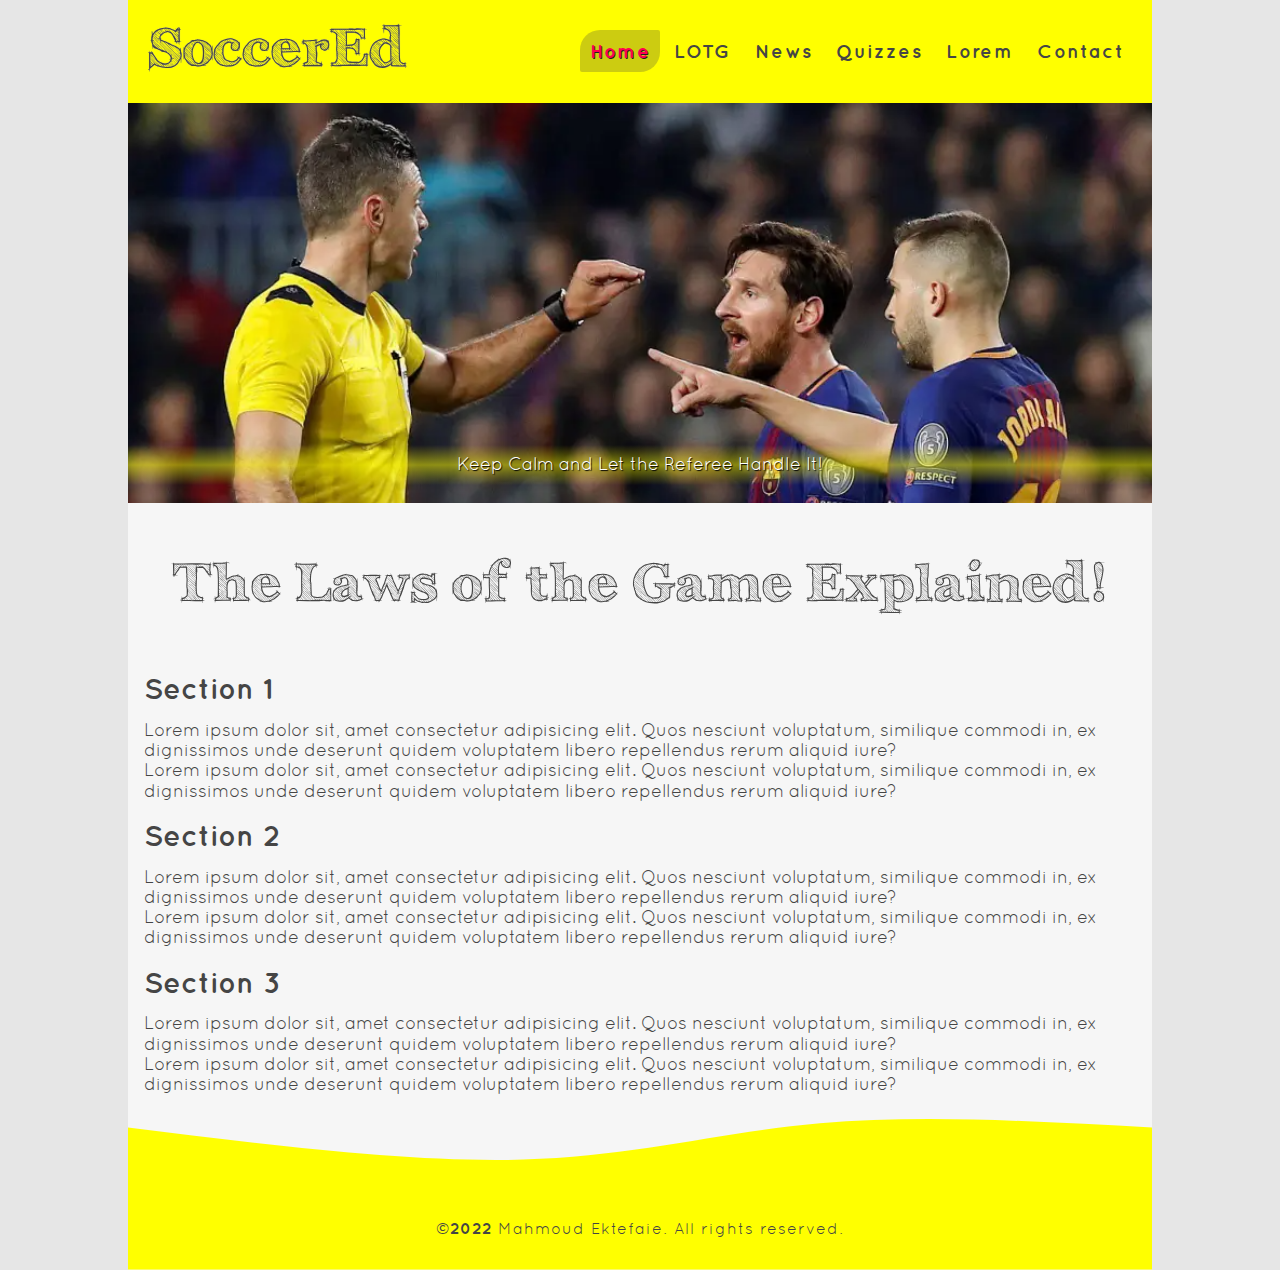
==== index.html @ 77569616 "first commit" ====
<!DOCTYPE html>
<html lang="en">
<!-- 
    COMP 1850: Final Project
    Author: Mahmoud Ektefaie
    Date: 28/06/2022 
-->

<head>
    <meta charset="UTF-8">
    <meta http-equiv="X-UA-Compatible" content="IE=edge">
    <meta name="viewport" content="width=device-width, initial-scale=1.0">
    <title>SoccerEd - Home of soccer education</title>

    <link rel="stylesheet" href="./css/styles.css">
</head>

<body>
    <div id="wrapper">
        <header>
            <div id="container">
                <div class="brand">
                    <h1><a href="index.html" title="Home page">SoccerEd</a></h1>
                    <button class="menu-toggle">&#9776;</button>
                </div>
                <nav>
                    <ul>
                        <li><a class="active" href="#">Home</a></li>
                        <li><a href="lotg.html">LOTG</a></li>
                        <li><a href="news.html">News</a></li>
                        <li><a href="quizzes.html">Quizzes</a></li>
                        <li><a href="lorem.html">Lorem</a></li>
                        <li><a href="contact.html">Contact</a></li>
                    </ul>
                </nav>
                <div class="banner">
                    <!-- banner image -->
                    <span class="message">Keep Calm and Let the Referee Handle It!</span>
                </div>
            </div>
        </header>
        <main>
            <div id="container">
                <h1>The Laws of the Game Explained!</h1>
                <section>
                    <br>
                    <h2>Section 1</h2>
                    <p> Lorem ipsum dolor sit, amet consectetur adipisicing elit. Quos nesciunt voluptatum, similique
                        commodi in, ex dignissimos unde deserunt quidem voluptatem libero repellendus rerum aliquid
                        iure?
                    </p>
                    <p> Lorem ipsum dolor sit, amet consectetur adipisicing elit. Quos nesciunt voluptatum, similique
                        commodi in, ex dignissimos unde deserunt quidem voluptatem libero repellendus rerum aliquid
                        iure?
                    </p>
                </section>
                <section>
                    <br>
                    <h2>Section 2</h2>
                    <p> Lorem ipsum dolor sit, amet consectetur adipisicing elit. Quos nesciunt voluptatum, similique
                        commodi in, ex dignissimos unde deserunt quidem voluptatem libero repellendus rerum aliquid
                        iure?
                    </p>
                    <p> Lorem ipsum dolor sit, amet consectetur adipisicing elit. Quos nesciunt voluptatum, similique
                        commodi in, ex dignissimos unde deserunt quidem voluptatem libero repellendus rerum aliquid
                        iure?
                    </p>
                </section>
                <section>
                    <br>
                    <h2>Section 3</h2>
                    <p> Lorem ipsum dolor sit, amet consectetur adipisicing elit. Quos nesciunt voluptatum, similique
                        commodi in, ex dignissimos unde deserunt quidem voluptatem libero repellendus rerum aliquid
                        iure?
                    </p>
                    <p> Lorem ipsum dolor sit, amet consectetur adipisicing elit. Quos nesciunt voluptatum, similique
                        commodi in, ex dignissimos unde deserunt quidem voluptatem libero repellendus rerum aliquid
                        iure?
                    </p>
                </section>
            </div>
        </main>
        <footer>
            <div id="container">
                <p><b>&copy;2022</b> Mahmoud Ektefaie. All rights reserved.</p>
            </div>
        </footer>
    </div>
    <script src="./scripts/menu.js"></script>
</body>

</html>
---- css/styles.css ----
@charset "utf-8";

/* ========================================= */
/* 
   COMP 1850: Final Project
   Author: Mahmoud Ektefaie
   Date: 28/06/2022   
*/
/* ========================================= */

/* ===== Load Fonts ===== */
@import url('font-archistico-stylesheet.css');
@import url('font-quicksand-stylesheet.css');

/* ===== Browser Resets ===== */
@import url('normalize.css');

/* ===== General Styling ===== */
html {
  box-sizing: border-box;
  font-size: 16px;
}

*,
*:before,
*:after {
  box-sizing: inherit;
  padding: 0;
  margin: 0;
}

:root {
  --primary-color: #454545;
  --secondary-color: #ff0;
  --tertiary-color: #ff0051;
}

body {
  background-color: #d5d5d5;
  font-family: 'quicksand';
  font-weight: 400;
  color: var(--primary-color);
}

img {
  max-width: 100%;
  height: auto;
}

h1,
.brand h1 a {
  font-family: 'archistico';
  font-size: 3.4rem;
  font-weight: bold;
  text-align: center;
}

.brand h1 a {
  font-size: 2.9rem;
  border-bottom: none;
}

h2 {
  font-size: 1.8rem;
  margin-bottom: 0.5em;
}

p {
  font-size: 1.1rem;
}

a {
  font-weight: bold;
  font-size: 1.15rem;
  color: var(--primary-color);
  text-decoration: none;
  border-bottom: solid 3px var(--primary-color);
}

a:hover,
a:focus {
  border-bottom: solid 3px var(--primary-color);
  text-decoration: none;
}

a:active {
  color: var(--primary-color);
}

#wrapper {
  display: flex;
  flex-direction: column;
  min-height: 100vh;
  background-color: #e6e6e6;
}

#container {
  max-width: 1024px;
  margin: 0 auto;
}

/* ===== Header Section ===== */
header {
  width: 100%;
}

header #container {
  display: flex;
  flex-wrap: wrap;
  align-items: center;
  background-color: var(--secondary-color);
}

.brand {
  width: 100%;
  display: flex;
  align-items: center;
  justify-content: space-between;
  padding: 20px;
}

.brand h1 {
  flex: 1;
  text-align: left;
  margin: 0px;
  color: var(--primary-color);
  text-shadow: 0 0 1px #b1b1b1;
}

button.menu-toggle {
  cursor: pointer;
  width: 40px;
  height: 40px;
  color: var(--secondary-color);
  background-color: var(--primary-color);
  border: 1px solid var(--secondary-color);
  border-radius: 3px;
  font-size: 1.4rem;
}

.show {
  visibility: visible;
  height: 182px;
  border-bottom: solid 2px var(--tertiary-color);
}

nav {
  width: 100%;
  visibility: hidden;
  height: 0px;
  overflow: hidden;
  transition: all 0.3s ease-out;
  background-color: var(--primary-color);
}

nav ul {
  list-style: none;
  margin: 0;
  padding: 0px;
}

nav a {
  display: block;
  text-align: center;
  padding: 4px;
  border-width: 1px;
  color: #e6e6e6;
  background-color: var(--primary-color);
  border-bottom: solid 1px #1b1b1b;
  text-shadow: 0 0 1px#000000;
  letter-spacing: 1.4px;
}

nav a:link,
nav a:visited {
  text-decoration: none;
  border-bottom-width: 1px;
}

nav a:hover {
  background-color: #6a6a32;
  color: var(--tertiary-color);
  text-decoration: none;
  border-width: 1px;
}

.active {
  color: var(--tertiary-color);
}

.banner {
  width: 100%;
  height: 400px;
  background-image: url(../images/messi.png);
  background-position: top;
  background-repeat: no-repeat;
  background-size: cover;
  position: relative;
}

.message {
  color: #fff;
  background-image: linear-gradient(transparent, #ffff007d, transparent);
  text-shadow: 1px 1px 1px black;
  padding: 0.5em 0;
  font-weight: 400;
  font-size: 1.1rem;
  position: absolute;
  width: 100%;
  height: 10%;
  bottom: 1em;
  text-align: center;
}

/* ===== Main Section ===== */
main {
  flex: 1;
  display: flex;
}

main #container {
  width: 100%;
  background-color: #f6f6f6;
  padding: 1em;
  flex: 1;
}

main #container h1 {
  overflow-wrap: break-word;
}

/* ===== Footer Section ===== */
footer {
  text-align: center;
}

footer #container {
  width: 100%;
  height: 160px;
  background-image: url(../images/wave.svg);
  background-position: bottom center;
  background-repeat: no-repeat;
  background-size: cover;
  background-color: #f6f6f6;
  position: relative;
  display: flex;
  flex-direction: column;
  align-items: center;
  justify-content: flex-end;
}

footer p {
  font-family: 'quicksand';
  font-size: 0.8rem;
  padding-bottom: 1.25em;
  font-weight: 400;
  letter-spacing: 1px;
}

/* ========== Media Queries 1 ========== */
/* ===================================== */
@media (min-width: 600px) {
  .brand h1 a {
    font-size: 3.4rem;
  }

  .menu-toggle {
    display: none;
  }

  .show {
    height: auto;
  }

  nav {
    visibility: visible;
    height: 43px;
    border-bottom: solid 2px var(--tertiary-color);
  }

  nav ul {
    display: flex;
    justify-content: center;
    align-items: center;
  }

  nav a,
  nav a:link,
  nav a:visited {
    border-bottom: 0px;
    padding: 10px;
  }

  footer p {
    font-size: 0.9rem;
    padding-bottom: 1.5em;
  }
}

/* ========== Media Queries 2 ========== */
/* ===================================== */
@media (min-width: 940px) {
  .brand {
    width: 40%;
  }

  .show {
    border-bottom: none;
  }

  nav {
    width: 60%;
    height: 60px;
    background-color: var(--secondary-color);
    display: flex;
    border-bottom: none;
  }

  nav ul {
    justify-content: center;
    margin-left: auto;
    margin-right: 1em;
    border-bottom: none;
  }

  nav a {
    color: var(--primary-color);
    text-shadow: none;
    background-color: var(--secondary-color);
    font-size: 1.2rem;
    border-bottom: 1px solid var(--primary-color);
    margin: 2px;
  }

  nav a:hover {
    border-radius: 3px;
    text-shadow: 1px 2px 0px #1f1f1f;
    border-radius: 20px 2px;
  }

  .active {
    /* color: #ff0055; */
    background-color: #6a6a3257;
    text-shadow: 1px 1px 0px #1f1f1f;
    border-radius: 20px 2px;
  }

  footer p {
    font-size: 1rem;
    padding-bottom: 2em;
  }
}
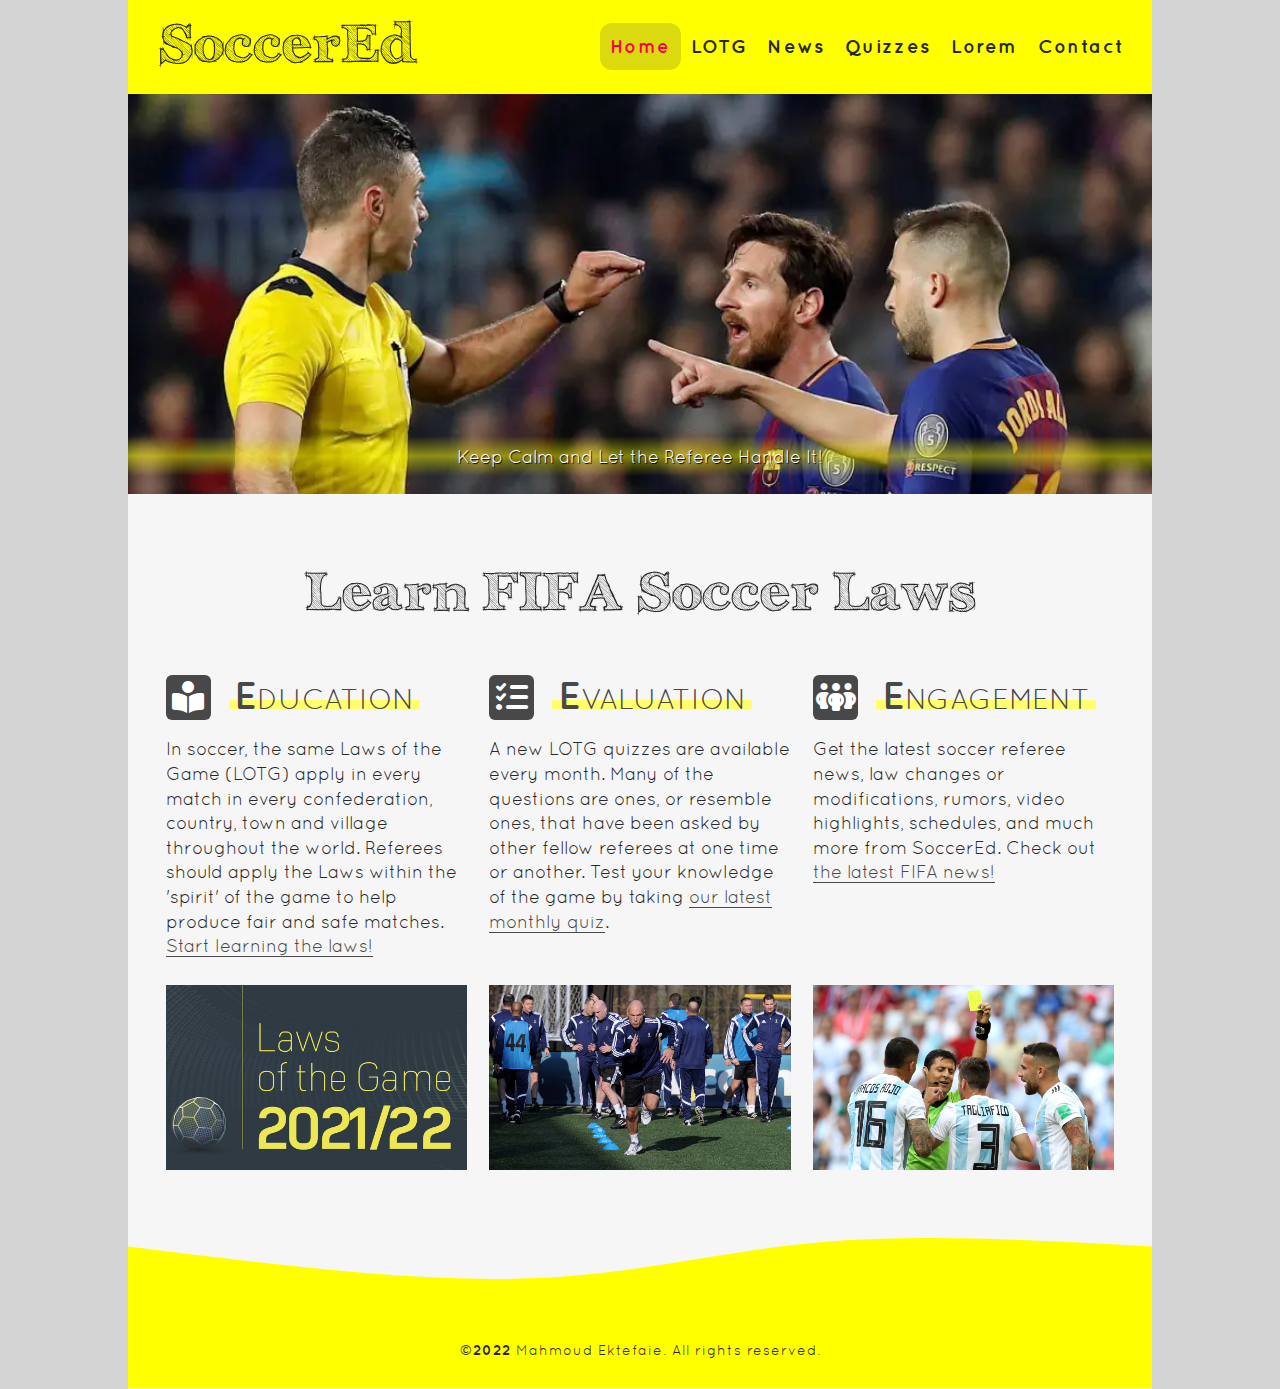
==== commit 3caaf473: "complete SoccerEd homepage" ====
--- a/index.html
+++ b/index.html
@@ -12,6 +12,10 @@
     <meta name="viewport" content="width=device-width, initial-scale=1.0">
     <title>SoccerEd - Home of soccer education</title>
 
+    <!-- Font Awesome @ 6.1.1 -->
+    <link rel="stylesheet" href="https://cdnjs.cloudflare.com/ajax/libs/font-awesome/6.1.1/css/all.min.css">
+
+    <!-- External CSS -->
     <link rel="stylesheet" href="./css/styles.css">
 </head>
 
@@ -19,11 +23,11 @@
     <div id="wrapper">
         <header>
             <div id="container">
-                <div class="brand">
+                <div id="brand">
                     <h1><a href="index.html" title="Home page">SoccerEd</a></h1>
                     <button class="menu-toggle">&#9776;</button>
                 </div>
-                <nav>
+                <nav id="navbar">
                     <ul>
                         <li><a class="active" href="#">Home</a></li>
                         <li><a href="lotg.html">LOTG</a></li>
@@ -41,42 +45,52 @@
         </header>
         <main>
             <div id="container">
-                <h1>The Laws of the Game Explained!</h1>
-                <section>
-                    <br>
-                    <h2>Section 1</h2>
-                    <p> Lorem ipsum dolor sit, amet consectetur adipisicing elit. Quos nesciunt voluptatum, similique
-                        commodi in, ex dignissimos unde deserunt quidem voluptatem libero repellendus rerum aliquid
-                        iure?
-                    </p>
-                    <p> Lorem ipsum dolor sit, amet consectetur adipisicing elit. Quos nesciunt voluptatum, similique
-                        commodi in, ex dignissimos unde deserunt quidem voluptatem libero repellendus rerum aliquid
-                        iure?
-                    </p>
-                </section>
-                <section>
-                    <br>
-                    <h2>Section 2</h2>
-                    <p> Lorem ipsum dolor sit, amet consectetur adipisicing elit. Quos nesciunt voluptatum, similique
-                        commodi in, ex dignissimos unde deserunt quidem voluptatem libero repellendus rerum aliquid
-                        iure?
-                    </p>
-                    <p> Lorem ipsum dolor sit, amet consectetur adipisicing elit. Quos nesciunt voluptatum, similique
-                        commodi in, ex dignissimos unde deserunt quidem voluptatem libero repellendus rerum aliquid
-                        iure?
-                    </p>
-                </section>
-                <section>
-                    <br>
-                    <h2>Section 3</h2>
-                    <p> Lorem ipsum dolor sit, amet consectetur adipisicing elit. Quos nesciunt voluptatum, similique
-                        commodi in, ex dignissimos unde deserunt quidem voluptatem libero repellendus rerum aliquid
-                        iure?
-                    </p>
-                    <p> Lorem ipsum dolor sit, amet consectetur adipisicing elit. Quos nesciunt voluptatum, similique
-                        commodi in, ex dignissimos unde deserunt quidem voluptatem libero repellendus rerum aliquid
-                        iure?
-                    </p>
+                <h1>Learn FIFA Soccer Laws</h1>
+                <section class="main">
+                    <article>
+                        <div class="main--body">
+                            <h2>
+                                <span class="education"><i class="fa-solid fa-book-open-reader"></i></span>&nbsp;
+                                <span class="highlight"><span class="capital">E</span>ducation</span>
+                            </h2>
+                            <p>In soccer, the same Laws of the Game (LOTG) apply in every match in every confederation,
+                                country, town and village throughout the world. Referees should apply the Laws within
+                                the 'spirit' of the game to help produce fair and safe matches. <a href="lotg.html"
+                                    title="Laws of The Game">Start learning the laws!</a></p>
+                        </div>
+                        <div class="main--img">
+                            <img src="images/laws-of-the-game-2021-2022.jpg" alt="Laws of the game 2021-22">
+                        </div>
+                    </article>
+                    <article>
+                        <div class="main--body">
+                            <h2>
+                                <span class="evaluation"><i class="fa-solid fa-list-check"></i></span>&nbsp;
+                                <span class="highlight"><span class="capital">E</span>valuation</span>
+                            </h2>
+                            <p>A new LOTG quizzes are available every month. Many of the questions are ones, or resemble
+                                ones, that have been asked by other fellow referees at one time or another. Test your
+                                knowledge of the game by taking <a href="quizzes.html" title="LOTG Monthly Quiz">our
+                                    latest monthly quiz</a>.</p>
+                        </div>
+                        <div class="main--img">
+                            <img src="./images/fifa-test.jpg" alt="Fifa fitness test">
+                        </div>
+                    </article>
+                    <article>
+                        <div class="main--body">
+                            <h2>
+                                <span class="engagement"><i class="fa-solid fa-people-group"></i></span>&nbsp;
+                                <span class="highlight"><span class="capital">E</span>ngagement</span>
+                            </h2>
+                            <p>Get the latest soccer referee news, law changes or modifications, rumors, video
+                                highlights, schedules, and much more from SoccerEd. Check out <a href="news.html"
+                                    title="Soccer Referee Latest News">the latest FIFA news!</a></p>
+                        </div>
+                        <div class="main--img">
+                            <img src="./images/faghani_ref.jpg" alt="Alireza Faghani issuing a yellow card">
+                        </div>
+                    </article>
                 </section>
             </div>
         </main>
--- a/css/styles.css
+++ b/css/styles.css
@@ -30,15 +30,19 @@
 }
 
 :root {
-  --primary-color: #454545;
+  --primary-color: #282828;
   --secondary-color: #ff0;
   --tertiary-color: #ff0051;
+  --quarternary-color: #ffff6b;
+  --quinary-color: #484848;
 }
 
 body {
   background-color: #d5d5d5;
   font-family: 'quicksand';
   font-weight: 400;
+  font-size: 1.1rem;
+  line-height: 1.4;
   color: var(--primary-color);
 }
 
@@ -47,51 +51,43 @@
   height: auto;
 }
 
-h1,
-.brand h1 a {
+h1 {
   font-family: 'archistico';
   font-size: 3.4rem;
   font-weight: bold;
   text-align: center;
 }
 
-.brand h1 a {
-  font-size: 2.9rem;
-  border-bottom: none;
-}
-
 h2 {
   font-size: 1.8rem;
   margin-bottom: 0.5em;
-}
-
-p {
-  font-size: 1.1rem;
-}
-
-a {
-  font-weight: bold;
-  font-size: 1.15rem;
-  color: var(--primary-color);
+  text-transform: uppercase;
+  color: var(--quinary-color);
+  font-weight: 400;
+}
+
+a:link,
+a:visited {
+  font-weight: 400;
+  color: var(--quinary-color);
   text-decoration: none;
-  border-bottom: solid 3px var(--primary-color);
+  border-bottom: solid 1px var(--quinary-color);
 }
 
 a:hover,
+a:active,
 a:focus {
-  border-bottom: solid 3px var(--primary-color);
+  font-weight: 400;
+  color: var(--tertiary-color);
+  border-bottom: solid 2px var(--tertiary-color);
   text-decoration: none;
-}
-
-a:active {
-  color: var(--primary-color);
 }
 
 #wrapper {
   display: flex;
   flex-direction: column;
   min-height: 100vh;
-  background-color: #e6e6e6;
+  background-color: #d4d4d4;
 }
 
 #container {
@@ -111,20 +107,29 @@
   background-color: var(--secondary-color);
 }
 
-.brand {
-  width: 100%;
+#brand {
+  width: 100%;
+  max-height: 120px;
   display: flex;
   align-items: center;
   justify-content: space-between;
-  padding: 20px;
-}
-
-.brand h1 {
-  flex: 1;
-  text-align: left;
-  margin: 0px;
+  padding: 0.5em 1em;
+}
+
+#brand h1 {
+  margin: 0;
+}
+
+#brand h1 a {
+  font-size: 2.8rem;
+  border-bottom: none;
+}
+
+#brand h1 a:link,
+#brand h1 a:visited {
   color: var(--primary-color);
-  text-shadow: 0 0 1px #b1b1b1;
+  font-family: 'archistico';
+  font-weight: bold;
 }
 
 button.menu-toggle {
@@ -140,7 +145,7 @@
 
 .show {
   visibility: visible;
-  height: 182px;
+  height: 202px;
   border-bottom: solid 2px var(--tertiary-color);
 }
 
@@ -159,7 +164,7 @@
   padding: 0px;
 }
 
-nav a {
+header nav#navbar a {
   display: block;
   text-align: center;
   padding: 4px;
@@ -171,20 +176,20 @@
   letter-spacing: 1.4px;
 }
 
-nav a:link,
-nav a:visited {
+header nav#navbar a:link,
+header nav#navbar a:visited {
   text-decoration: none;
   border-bottom-width: 1px;
 }
 
-nav a:hover {
+header nav#navbar a:hover {
   background-color: #6a6a32;
   color: var(--tertiary-color);
   text-decoration: none;
   border-width: 1px;
 }
 
-.active {
+nav#navbar ul li a.active {
   color: var(--tertiary-color);
 }
 
@@ -212,6 +217,43 @@
   text-align: center;
 }
 
+.highlight {
+  padding: 0 0.2em;
+  background-image: -webkit-gradient(
+    linear,
+    left top,
+    left bottom,
+    from(transparent),
+    color-stop(54%, transparent),
+    color-stop(54%, var(--quarternary-color)),
+    color-stop(82.625%, var(--quarternary-color)),
+    color-stop(82.625%, transparent),
+    to(transparent)
+  );
+  background-image: -o-linear-gradient(
+    transparent 0%,
+    transparent 54%,
+    var(--quarternary-color) 54%,
+    var(--quarternary-color) 82.625%,
+    transparent 82.625%,
+    transparent 100%
+  );
+  background-image: linear-gradient(
+    transparent 0%,
+    transparent 54%,
+    var(--quarternary-color) 54%,
+    var(--quarternary-color) 82.625%,
+    transparent 82.625%,
+    transparent 100%
+  );
+}
+
+.capital {
+  font-size: 2.4rem;
+  font-weight: 600;
+  /* border: rgb(47, 47, 127) 1px dashed; */
+}
+
 /* ===== Main Section ===== */
 main {
   flex: 1;
@@ -221,7 +263,7 @@
 main #container {
   width: 100%;
   background-color: #f6f6f6;
-  padding: 1em;
+  padding: 1.1em;
   flex: 1;
 }
 
@@ -229,11 +271,71 @@
   overflow-wrap: break-word;
 }
 
+/* index.html Main */
+main #container h2 {
+  font-size: 1.5;
+}
+section.main article {
+  display: flex;
+  flex-direction: column;
+  margin-bottom: 1.5em;
+}
+
+.main--body {
+  width: 100%;
+}
+
+.main--img {
+  width: 100%;
+}
+
+section.main article:last-child {
+  margin-bottom: 0;
+}
+
+section.main article p {
+  margin-bottom: 1.5em;
+}
+
+span.education {
+  display: inline-block;
+  height: 45px;
+  width: 45px;
+  /* border: 1px solid var(--quinary-color); */
+  border-radius: 6px;
+  font-size: 2rem;
+  text-align: center;
+  padding-top: 1px;
+  background-color: var(--quinary-color);
+  color: white;
+}
+span.evaluation {
+  display: inline-block;
+  height: 45px;
+  width: 45px;
+  /* border: 1px solid var(--quinary-color); */
+  border-radius: 6px;
+  font-size: 2rem;
+  text-align: center;
+  padding-top: 1px;
+  /* margin-bottom: 6px; */
+  background-color: var(--quinary-color);
+  color: white;
+}
+span.engagement {
+  display: inline-block;
+  height: 45px;
+  width: 45px;
+  /* border: 1px solid var(--quinary-color); */
+  border-radius: 6px;
+  font-size: 2rem;
+  text-align: center;
+  padding-top: 1px;
+  background-color: var(--quinary-color);
+  color: white;
+}
+
 /* ===== Footer Section ===== */
-footer {
-  text-align: center;
-}
-
 footer #container {
   width: 100%;
   height: 160px;
@@ -242,25 +344,26 @@
   background-repeat: no-repeat;
   background-size: cover;
   background-color: #f6f6f6;
-  position: relative;
   display: flex;
   flex-direction: column;
+  justify-content: center;
   align-items: center;
-  justify-content: flex-end;
+  position: relative;
 }
 
 footer p {
-  font-family: 'quicksand';
+  position: absolute;
+  bottom: 1em;
   font-size: 0.8rem;
-  padding-bottom: 1.25em;
   font-weight: 400;
   letter-spacing: 1px;
+  text-align: center;
 }
 
 /* ========== Media Queries 1 ========== */
 /* ===================================== */
-@media (min-width: 600px) {
-  .brand h1 a {
+@media (min-width: 665px) {
+  #brand h1 a {
     font-size: 3.4rem;
   }
 
@@ -272,81 +375,136 @@
     height: auto;
   }
 
-  nav {
+  nav#navbar {
     visibility: visible;
     height: 43px;
     border-bottom: solid 2px var(--tertiary-color);
   }
 
-  nav ul {
+  nav#navbar ul {
     display: flex;
     justify-content: center;
     align-items: center;
   }
 
-  nav a,
-  nav a:link,
-  nav a:visited {
+  nav#navbar a,
+  nav#navbar a:link,
+  nav#navbar a:visited {
     border-bottom: 0px;
     padding: 10px;
   }
 
+  nav#navbar ul li a.active {
+    color: var(--tertiary-color);
+  }
+
+  /* index.html */
+  section.main article {
+    flex-direction: row;
+    align-items: center;
+  }
+
+  main #container {
+    padding: 1.5em;
+  }
+
+  .main--body {
+    width: 55%;
+    padding-right: 1em;
+  }
+
+  .main--img {
+    width: 45%;
+  }
+
   footer p {
+    bottom: 1.75em;
     font-size: 0.9rem;
-    padding-bottom: 1.5em;
   }
 }
 
 /* ========== Media Queries 2 ========== */
 /* ===================================== */
 @media (min-width: 940px) {
-  .brand {
+  #brand {
     width: 40%;
+  }
+
+  #brand h1 {
+    padding-left: 0.25em;
   }
 
   .show {
     border-bottom: none;
   }
 
-  nav {
+  header nav#navbar {
     width: 60%;
     height: 60px;
     background-color: var(--secondary-color);
     display: flex;
-    border-bottom: none;
-  }
-
-  nav ul {
+    border-bottom: 0;
+  }
+
+  header nav#navbar ul {
     justify-content: center;
     margin-left: auto;
     margin-right: 1em;
-    border-bottom: none;
-  }
-
-  nav a {
+  }
+
+  header nav#navbar ul li a {
+    margin: 0;
+  }
+
+  header nav#navbar a {
+    font-weight: 600;
     color: var(--primary-color);
     text-shadow: none;
     background-color: var(--secondary-color);
     font-size: 1.2rem;
-    border-bottom: 1px solid var(--primary-color);
     margin: 2px;
   }
 
-  nav a:hover {
-    border-radius: 3px;
-    text-shadow: 1px 2px 0px #1f1f1f;
-    border-radius: 20px 2px;
-  }
-
-  .active {
-    /* color: #ff0055; */
-    background-color: #6a6a3257;
-    text-shadow: 1px 1px 0px #1f1f1f;
-    border-radius: 20px 2px;
+  header nav#navbar a:hover {
+    background-color: unset;
+  }
+
+  header nav#navbar ul li a.active {
+    color: var(--tertiary-color);
+    background-color: #44444433;
+    border-radius: 12px;
+  }
+
+  /* ----- index.html ----- */
+  main #container {
+    padding-bottom: 3em;
+  }
+  section.main {
+    display: flex;
+    justify-content: space-around;
+  }
+
+  section.main article {
+    flex-direction: column;
+    width: 31%;
+    margin: 0;
+  }
+
+  section.main article p {
+    order: 1;
+  }
+
+  .main--body {
+    width: 100%;
+    padding: 0;
+    flex: 1;
+  }
+
+  .main--img {
+    width: 100%;
   }
 
   footer p {
-    font-size: 1rem;
-    padding-bottom: 2em;
-  }
-}
+    bottom: 2em;
+  }
+}
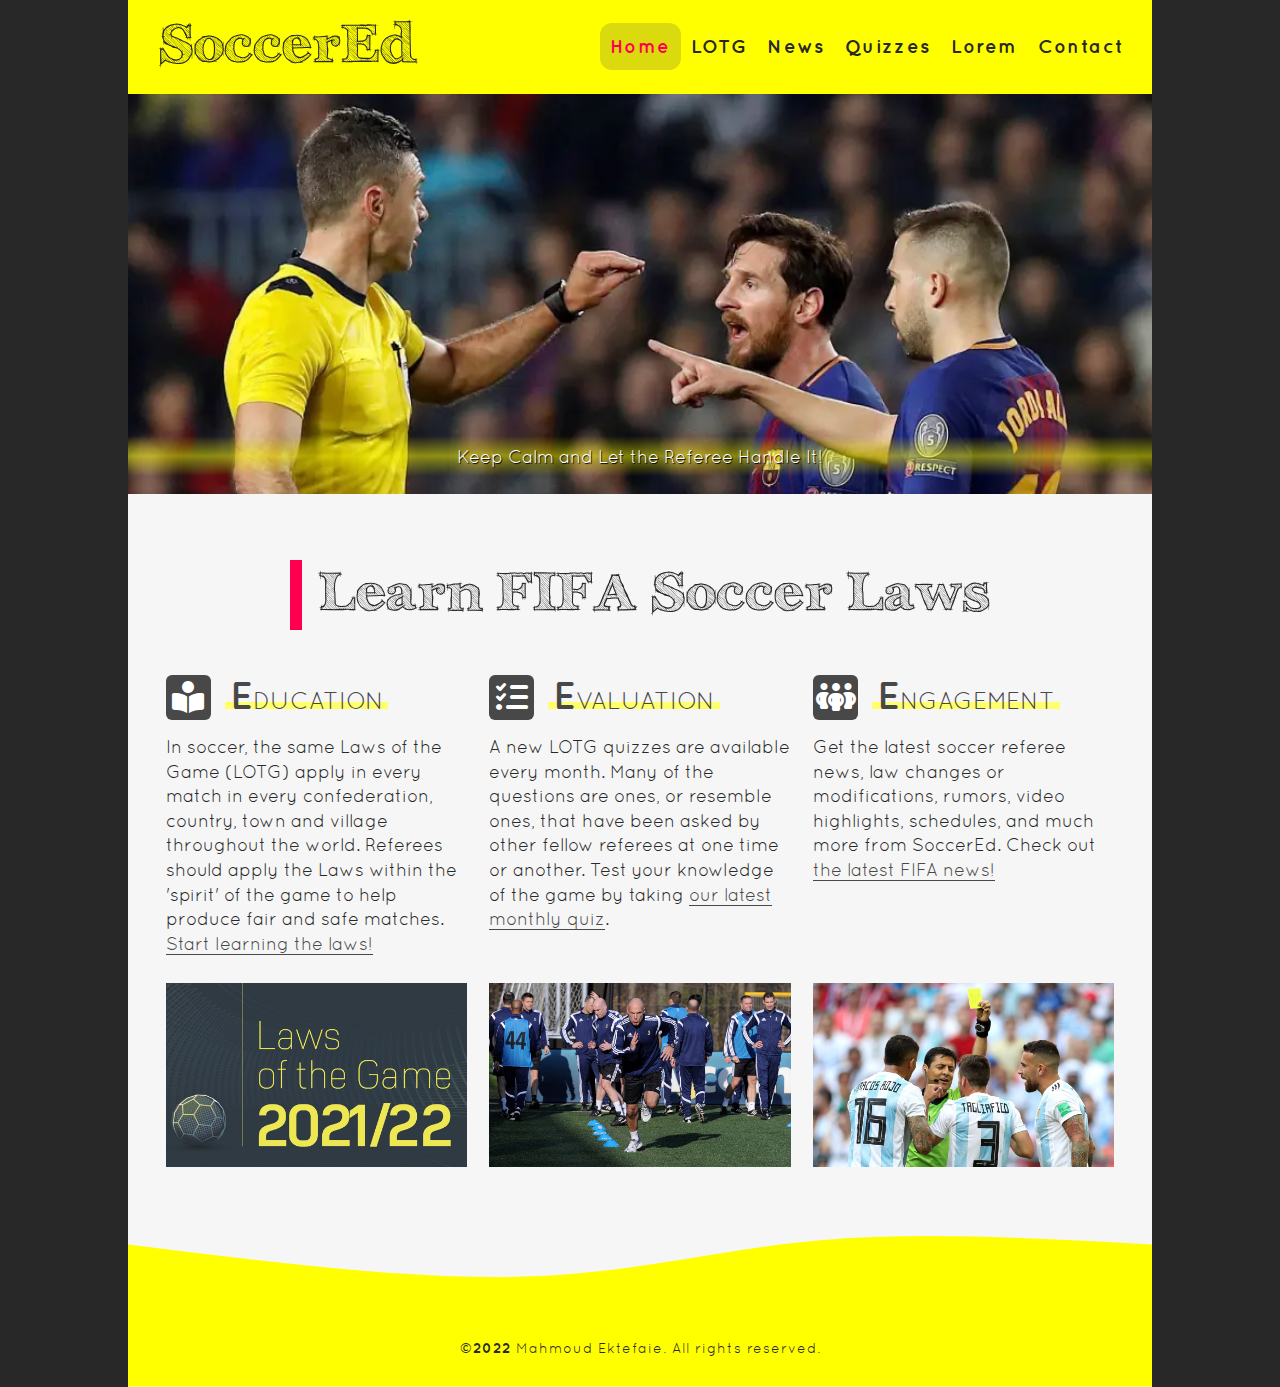
==== commit 49c4f347: "complete LOTG page and validate" ====
--- a/index.html
+++ b/index.html
@@ -22,7 +22,7 @@
 <body>
     <div id="wrapper">
         <header>
-            <div id="container">
+            <div class="container">
                 <div id="brand">
                     <h1><a href="index.html" title="Home page">SoccerEd</a></h1>
                     <button class="menu-toggle">&#9776;</button>
@@ -44,9 +44,9 @@
             </div>
         </header>
         <main>
-            <div id="container">
+            <div class="container">
                 <h1>Learn FIFA Soccer Laws</h1>
-                <section class="main">
+                <div class="main">
                     <article>
                         <div class="main--body">
                             <h2>
@@ -59,7 +59,7 @@
                                     title="Laws of The Game">Start learning the laws!</a></p>
                         </div>
                         <div class="main--img">
-                            <img src="images/laws-of-the-game-2021-2022.jpg" alt="Laws of the game 2021-22">
+                            <img src="images/laws/laws-of-the-game-2021-2022.jpg" alt="Laws of the game 2021-22">
                         </div>
                     </article>
                     <article>
@@ -74,7 +74,7 @@
                                     latest monthly quiz</a>.</p>
                         </div>
                         <div class="main--img">
-                            <img src="./images/fifa-test.jpg" alt="Fifa fitness test">
+                            <img src="./images/fifa-test.jpg" alt="FIFA fitness test">
                         </div>
                     </article>
                     <article>
@@ -91,11 +91,11 @@
                             <img src="./images/faghani_ref.jpg" alt="Alireza Faghani issuing a yellow card">
                         </div>
                     </article>
-                </section>
+                </div>
             </div>
         </main>
         <footer>
-            <div id="container">
+            <div class="container">
                 <p><b>&copy;2022</b> Mahmoud Ektefaie. All rights reserved.</p>
             </div>
         </footer>
--- a/css/styles.css
+++ b/css/styles.css
@@ -1,21 +1,23 @@
 @charset "utf-8";
 
-/* ========================================= */
+/* ================================================================== */
 /* 
    COMP 1850: Final Project
    Author: Mahmoud Ektefaie
    Date: 28/06/2022   
 */
-/* ========================================= */
-
-/* ===== Load Fonts ===== */
+/* ================================================================== */
+
+/* ----- Load Fonts ----- */
 @import url('font-archistico-stylesheet.css');
 @import url('font-quicksand-stylesheet.css');
 
-/* ===== Browser Resets ===== */
+/* ----- Browser Resets ----- */
 @import url('normalize.css');
 
-/* ===== General Styling ===== */
+/* =================================== */
+/* ======== General Styling ========== */
+/* =================================== */
 html {
   box-sizing: border-box;
   font-size: 16px;
@@ -38,7 +40,6 @@
 }
 
 body {
-  background-color: #d5d5d5;
   font-family: 'quicksand';
   font-weight: 400;
   font-size: 1.1rem;
@@ -59,7 +60,7 @@
 }
 
 h2 {
-  font-size: 1.8rem;
+  font-size: 1.5rem;
   margin-bottom: 0.5em;
   text-transform: uppercase;
   color: var(--quinary-color);
@@ -87,20 +88,28 @@
   display: flex;
   flex-direction: column;
   min-height: 100vh;
-  background-color: #d4d4d4;
-}
-
-#container {
+  background-color: var(--primary-color);
+}
+
+.container {
   max-width: 1024px;
   margin: 0 auto;
 }
 
-/* ===== Header Section ===== */
+/* to extend background outside the container */
+.full-width {
+  box-shadow: 0 0 0 100vmax var(--secondary-color);
+  clip-path: inset(0 -100vmax);
+}
+
+/* =================================== */
+/* ============= HEADER ============== */
+/* =================================== */
 header {
   width: 100%;
 }
 
-header #container {
+header .container {
   display: flex;
   flex-wrap: wrap;
   align-items: center;
@@ -251,31 +260,37 @@
 .capital {
   font-size: 2.4rem;
   font-weight: 600;
-  /* border: rgb(47, 47, 127) 1px dashed; */
-}
-
-/* ===== Main Section ===== */
+}
+
+/* =================================== */
+/* ============== MAIN =============== */
+/* =================================== */
 main {
   flex: 1;
   display: flex;
 }
 
-main #container {
+main .container {
   width: 100%;
   background-color: #f6f6f6;
   padding: 1.1em;
   flex: 1;
 }
 
-main #container h1 {
+main .container h1 {
   overflow-wrap: break-word;
 }
 
-/* index.html Main */
-main #container h2 {
-  font-size: 1.5;
-}
-section.main article {
+main .container h1:before {
+  content: '';
+  border: 6px solid var(--tertiary-color);
+  margin-right: 0.3em;
+  border-top: 0;
+  border-bottom: 0;
+}
+
+/* ----- index.html Main ----- */
+div.main article {
   display: flex;
   flex-direction: column;
   margin-bottom: 1.5em;
@@ -289,19 +304,20 @@
   width: 100%;
 }
 
-section.main article:last-child {
+div.main article:last-child {
   margin-bottom: 0;
 }
 
-section.main article p {
+div.main article p {
   margin-bottom: 1.5em;
 }
 
-span.education {
+span.education,
+span.evaluation,
+span.engagement {
   display: inline-block;
   height: 45px;
   width: 45px;
-  /* border: 1px solid var(--quinary-color); */
   border-radius: 6px;
   font-size: 2rem;
   text-align: center;
@@ -309,34 +325,153 @@
   background-color: var(--quinary-color);
   color: white;
 }
-span.evaluation {
-  display: inline-block;
-  height: 45px;
-  width: 45px;
-  /* border: 1px solid var(--quinary-color); */
-  border-radius: 6px;
-  font-size: 2rem;
-  text-align: center;
-  padding-top: 1px;
-  /* margin-bottom: 6px; */
-  background-color: var(--quinary-color);
-  color: white;
-}
-span.engagement {
-  display: inline-block;
-  height: 45px;
-  width: 45px;
-  /* border: 1px solid var(--quinary-color); */
-  border-radius: 6px;
-  font-size: 2rem;
-  text-align: center;
-  padding-top: 1px;
-  background-color: var(--quinary-color);
-  color: white;
-}
-
-/* ===== Footer Section ===== */
-footer #container {
+
+/* ----- lotg.html Main ----- */
+main.lotg-main .container {
+  padding: 1em 1.5em;
+}
+
+.lotg-intro--flex ol {
+  margin-left: 2.5em;
+  padding: 1em 0 2em;
+}
+
+figure.lotg-21-22 {
+  display: none;
+}
+
+#law-1 {
+  grid-area: law1;
+}
+#law-2 {
+  grid-area: law2;
+}
+#law-3 {
+  grid-area: law3;
+}
+#law-4 {
+  grid-area: law4;
+}
+#law-5 {
+  grid-area: law5;
+}
+#law-6 {
+  grid-area: law6;
+}
+#law-7 {
+  grid-area: law7;
+}
+#law-8 {
+  grid-area: law8;
+}
+#law-9 {
+  grid-area: law9;
+}
+#law-10 {
+  grid-area: law10;
+}
+#law-11 {
+  grid-area: law11;
+}
+#law-12 {
+  grid-area: law12;
+}
+#law-13 {
+  grid-area: law13;
+}
+#law-14 {
+  grid-area: law14;
+}
+#law-15 {
+  grid-area: law15;
+}
+#law-16 {
+  grid-area: law16;
+}
+#law-17 {
+  grid-area: law17;
+}
+
+div.lotg-summary--grid {
+  display: grid;
+  grid-gap: 16px;
+  grid-template-columns: 1fr;
+  grid-template-areas:
+    'law1'
+    'law2'
+    'law3'
+    'law4'
+    'law5'
+    'law6'
+    'law7'
+    'law8'
+    'law9'
+    'law10'
+    'law11'
+    'law12'
+    'law13'
+    'law14'
+    'law15'
+    'law16'
+    'law17';
+}
+
+div.lotg-summary--grid article {
+  background-color: #edeee0;
+  padding: 0.5em;
+  border-radius: 10px;
+  box-shadow: 0 0 1px 0px rgb(163, 163, 163);
+  display: flex;
+  flex-direction: column;
+}
+
+div.law-img {
+  width: 60%;
+  margin: 1em auto 0.5em;
+}
+
+div.law-img img {
+  border-radius: 5% 60% 5% 5%;
+}
+
+div.law-body {
+  display: flex;
+  flex-direction: column;
+  padding: 1em;
+}
+
+div.law-body h3 {
+  text-transform: uppercase;
+  margin-bottom: 0.5em;
+}
+
+div.law-body ul {
+  margin-left: 1em;
+}
+
+div.law-body ul li {
+  line-height: 1.6;
+}
+
+span.back-to-top {
+  align-self: flex-end;
+  margin-top: 1em;
+}
+
+span.back-to-top a {
+  font-size: 1rem;
+  color: darkblue;
+  border-bottom: 0;
+}
+
+span.back-to-top a:hover {
+  color: var(--tertiary-color);
+}
+
+/* =================================== */
+/* ============= FOOTER ============== */
+/* =================================== */
+footer .container {
   width: 100%;
   height: 160px;
   background-image: url(../images/wave.svg);
@@ -360,8 +495,9 @@
   text-align: center;
 }
 
-/* ========== Media Queries 1 ========== */
-/* ===================================== */
+/* =============================================== */
+/* ========== MEDIUM Media Query @665px ========== */
+/* =============================================== */
 @media (min-width: 665px) {
   #brand h1 a {
     font-size: 3.4rem;
@@ -398,13 +534,13 @@
     color: var(--tertiary-color);
   }
 
-  /* index.html */
-  section.main article {
+  /* ----- index.html ----- */
+  div.main article {
     flex-direction: row;
     align-items: center;
   }
 
-  main #container {
+  main .container {
     padding: 1.5em;
   }
 
@@ -421,10 +557,58 @@
     bottom: 1.75em;
     font-size: 0.9rem;
   }
-}
-
-/* ========== Media Queries 2 ========== */
-/* ===================================== */
+
+  /* ----- lotg.html ----- */
+  main.lotg-main .container {
+    padding: 1em 2em;
+  }
+
+  div.lotg-summary--grid {
+    grid-template-columns: 1fr 1fr;
+    grid-template-areas:
+      'law1 law2'
+      'law3 law4'
+      'law5 law6'
+      'law7 law8'
+      'law9 law10'
+      'law11 law12'
+      'law13 law14'
+      'law15 law16'
+      'law17 .';
+  }
+
+  .lotg-intro--flex {
+    display: flex;
+    align-items: center;
+    justify-content: space-around;
+  }
+
+  figure.lotg-21-22 {
+    display: block;
+    max-width: 35%;
+  }
+
+  div.law-img {
+    width: 60%;
+  }
+
+  div.law-img img {
+    border-radius: 15% 2% 15% 2%;
+    margin: 0 auto;
+  }
+
+  div.lotg-summary--grid article div.law-body {
+    flex: 1;
+  }
+
+  div.lotg-summary--grid article div.law-body ul {
+    flex: 1;
+  }
+}
+
+/* =============================================== */
+/* ========== LARGE Media Query @940px ========== */
+/* =============================================== */
 @media (min-width: 940px) {
   #brand {
     width: 40%;
@@ -476,21 +660,22 @@
   }
 
   /* ----- index.html ----- */
-  main #container {
+  main .container {
     padding-bottom: 3em;
   }
-  section.main {
+
+  div.main {
     display: flex;
     justify-content: space-around;
   }
 
-  section.main article {
+  div.main article {
     flex-direction: column;
     width: 31%;
     margin: 0;
   }
 
-  section.main article p {
+  div.main article p {
     order: 1;
   }
 
@@ -504,6 +689,62 @@
     width: 100%;
   }
 
+  /* ----- lotg.html ----- */
+  main.lotg-main .container {
+    padding: 1em 3em 3em;
+  }
+
+  figure.lotg-21-22 {
+    max-width: 30%;
+  }
+
+  figure.lotg-21-22 img {
+    border-radius: 5px;
+    box-shadow: 0 0 0 2px white, 0 0 0 4px var(--quinary-color);
+  }
+
+  div.lotg-summary--grid article {
+    flex-direction: row;
+  }
+
+  div.law-img {
+    width: 25%;
+  }
+
+  div.law-img img {
+    width: 80%;
+    border-radius: 7px;
+    margin-left: 1em;
+    box-shadow: 0 0 0 2px white, 0 0 0 4px var(--quinary-color);
+  }
+
+  span.back-to-top {
+    align-self: center;
+    transform: translateX(-120px);
+  }
+
+  div.lotg-summary--grid {
+    grid-template-columns: 1fr 1fr 1fr;
+    grid-template-areas:
+      'law1 law1 law1'
+      'law2 law2 law2'
+      'law3 law3 law3'
+      'law4 law4 law4'
+      'law5 law5 law5'
+      'law6 law6 law6'
+      'law7 law7 law7'
+      'law8 law8 law8'
+      'law9 law9 law9'
+      'law10 law10 law10'
+      'law11 law11 law11'
+      'law12 law12 law12'
+      'law13 law13 law13'
+      'law14 law14 law14'
+      'law15 law15 law15'
+      'law16 law16 law16'
+      'law17 law17 law17';
+  }
+
   footer p {
     bottom: 2em;
   }
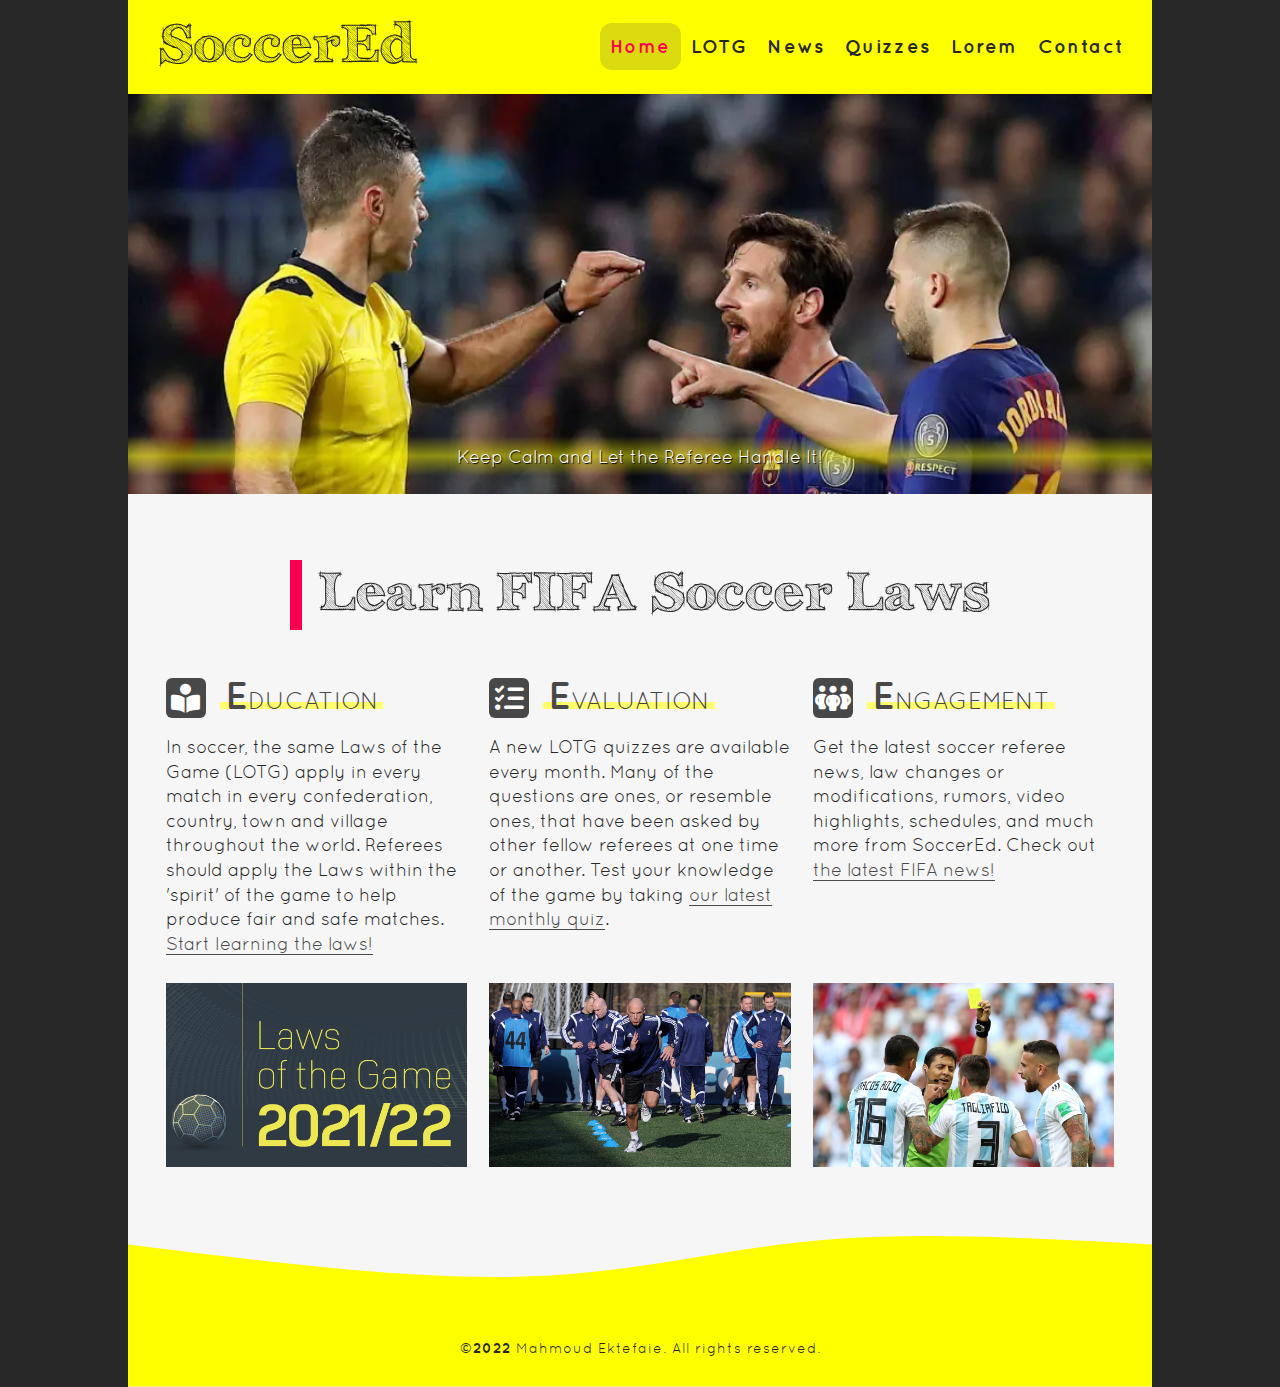
==== commit 2c72a2e6: "create lorem page and make table responsive" ====
--- a/index.html
+++ b/index.html
@@ -7,16 +7,16 @@
 -->
 
 <head>
-    <meta charset="UTF-8">
-    <meta http-equiv="X-UA-Compatible" content="IE=edge">
-    <meta name="viewport" content="width=device-width, initial-scale=1.0">
+    <meta charset="UTF-8" />
+    <meta http-equiv="X-UA-Compatible" content="IE=edge" />
+    <meta name="viewport" content="width=device-width, initial-scale=1.0" />
     <title>SoccerEd - Home of soccer education</title>
 
     <!-- Font Awesome @ 6.1.1 -->
-    <link rel="stylesheet" href="https://cdnjs.cloudflare.com/ajax/libs/font-awesome/6.1.1/css/all.min.css">
+    <link rel="stylesheet" href="https://cdnjs.cloudflare.com/ajax/libs/font-awesome/6.1.1/css/all.min.css" />
 
     <!-- External CSS -->
-    <link rel="stylesheet" href="./css/styles.css">
+    <link rel="stylesheet" href="./css/styles.css" />
 </head>
 
 <body>
@@ -53,13 +53,17 @@
                                 <span class="education"><i class="fa-solid fa-book-open-reader"></i></span>&nbsp;
                                 <span class="highlight"><span class="capital">E</span>ducation</span>
                             </h2>
-                            <p>In soccer, the same Laws of the Game (LOTG) apply in every match in every confederation,
-                                country, town and village throughout the world. Referees should apply the Laws within
-                                the 'spirit' of the game to help produce fair and safe matches. <a href="lotg.html"
-                                    title="Laws of The Game">Start learning the laws!</a></p>
+                            <p>
+                                In soccer, the same Laws of the Game (LOTG) apply in every
+                                match in every confederation, country, town and village
+                                throughout the world. Referees should apply the Laws within
+                                the 'spirit' of the game to help produce fair and safe
+                                matches.
+                                <a href="lotg.html" title="Laws of The Game">Start learning the laws!</a>
+                            </p>
                         </div>
                         <div class="main--img">
-                            <img src="images/laws/laws-of-the-game-2021-2022.jpg" alt="Laws of the game 2021-22">
+                            <img src="images/laws/laws-of-the-game-2021-2022.jpg" alt="Laws of the game 2021-22" />
                         </div>
                     </article>
                     <article>
@@ -68,13 +72,16 @@
                                 <span class="evaluation"><i class="fa-solid fa-list-check"></i></span>&nbsp;
                                 <span class="highlight"><span class="capital">E</span>valuation</span>
                             </h2>
-                            <p>A new LOTG quizzes are available every month. Many of the questions are ones, or resemble
-                                ones, that have been asked by other fellow referees at one time or another. Test your
-                                knowledge of the game by taking <a href="quizzes.html" title="LOTG Monthly Quiz">our
-                                    latest monthly quiz</a>.</p>
+                            <p>
+                                A new LOTG quizzes are available every month. Many of the
+                                questions are ones, or resemble ones, that have been asked by
+                                other fellow referees at one time or another. Test your
+                                knowledge of the game by taking
+                                <a href="quizzes.html" title="LOTG Monthly Quiz">our latest monthly quiz</a>.
+                            </p>
                         </div>
                         <div class="main--img">
-                            <img src="./images/fifa-test.jpg" alt="FIFA fitness test">
+                            <img src="./images/fifa-test.jpg" alt="FIFA fitness test" />
                         </div>
                     </article>
                     <article>
@@ -83,12 +90,15 @@
                                 <span class="engagement"><i class="fa-solid fa-people-group"></i></span>&nbsp;
                                 <span class="highlight"><span class="capital">E</span>ngagement</span>
                             </h2>
-                            <p>Get the latest soccer referee news, law changes or modifications, rumors, video
-                                highlights, schedules, and much more from SoccerEd. Check out <a href="news.html"
-                                    title="Soccer Referee Latest News">the latest FIFA news!</a></p>
+                            <p>
+                                Get the latest soccer referee news, law changes or
+                                modifications, rumors, video highlights, schedules, and much
+                                more from SoccerEd. Check out
+                                <a href="news.html" title="Soccer Referee Latest News">the latest FIFA news!</a>
+                            </p>
                         </div>
                         <div class="main--img">
-                            <img src="./images/faghani_ref.jpg" alt="Alireza Faghani issuing a yellow card">
+                            <img src="./images/faghani_ref.jpg" alt="Alireza Faghani issuing a yellow card" />
                         </div>
                     </article>
                 </div>
--- a/css/styles.css
+++ b/css/styles.css
@@ -21,6 +21,7 @@
 html {
   box-sizing: border-box;
   font-size: 16px;
+  scroll-behavior: smooth;
 }
 
 *,
@@ -93,7 +94,19 @@
 
 .container {
   max-width: 1024px;
+  min-width: 320px;
   margin: 0 auto;
+}
+
+input:focus,
+textarea:focus,
+button:focus {
+  outline: none;
+}
+
+input:focus,
+textarea:focus {
+  background-color: var(--quarternary-color);
 }
 
 /* to extend background outside the container */
@@ -289,7 +302,7 @@
   border-bottom: 0;
 }
 
-/* ----- index.html Main ----- */
+/* ----- index.html ----- */
 div.main article {
   display: flex;
   flex-direction: column;
@@ -316,17 +329,17 @@
 span.evaluation,
 span.engagement {
   display: inline-block;
-  height: 45px;
-  width: 45px;
+  height: 40px;
+  width: 40px;
   border-radius: 6px;
-  font-size: 2rem;
+  font-size: 1.8rem;
   text-align: center;
   padding-top: 1px;
   background-color: var(--quinary-color);
   color: white;
 }
 
-/* ----- lotg.html Main ----- */
+/* ----- lotg.html ----- */
 main.lotg-main .container {
   padding: 1em 1.5em;
 }
@@ -468,6 +481,290 @@
   color: var(--tertiary-color);
 }
 
+/* ----- quizzes.html ----- */
+form#quiz {
+  margin-top: 2em;
+  margin-bottom: 3em;
+}
+
+form#quiz legend {
+  font-size: 1.2em;
+  font-weight: 400;
+  letter-spacing: 1px;
+  color: #fff;
+  text-shadow: 1px 1px 0 rgb(30, 30, 30);
+  background-color: var(--tertiary-color);
+  margin: auto;
+  padding: 7px 25px;
+  border-radius: 7px;
+  box-shadow: 0 0 1px 0 #242424;
+  text-align: center;
+}
+
+form#quiz fieldset {
+  padding: 1em 1.5em;
+  border-style: none;
+  border-radius: 7px;
+  box-shadow: 0px 0px 0px 1px #eaeaea;
+  background-color: #fdfee6b7;
+}
+
+.question {
+  padding: 1em 0.25em;
+}
+
+.question p {
+  margin-bottom: 0.5em;
+}
+
+.question div {
+  padding-left: 1em;
+}
+
+.quiz-submit-buttons {
+  display: flex;
+  flex-direction: column;
+  align-items: center;
+}
+
+.quiz-submit-buttons input[type='submit'],
+.quiz-submit-buttons input[type='reset'] {
+  width: 60%;
+  background-color: var(--tertiary-color);
+  padding: 10px 15px;
+  margin-bottom: 12px;
+  border-style: none;
+  border-radius: 20px;
+  font-weight: 400;
+  color: #fff;
+  text-shadow: 0 0 1px #1e1e1e;
+  box-shadow: 0 0 1px 0 rgb(27, 27, 27);
+}
+
+.quiz-submit-buttons input[type='submit']:hover,
+.quiz-submit-buttons input[type='reset']:hover {
+  background-color: var(--quinary-color);
+}
+
+.archived-quizzes--flex,
+.archived-quiz {
+  display: flex;
+  flex-direction: column;
+}
+
+.archived-quizzes p {
+  margin-bottom: 1em;
+}
+
+article.archived-quiz {
+  margin: 0.5em 0;
+  box-shadow: 0 0 2px 0 #777777;
+}
+
+article.archived-quiz h3 {
+  background-color: var(--quarternary-color);
+  text-align: center;
+  padding: 0.25em;
+}
+
+article.archived-quiz a {
+  border-bottom: none;
+}
+
+/* ----- lorem.html ----- */
+div.lorem--2 {
+  /* background-color: crimson; */
+  grid-area: lor2;
+}
+div.lorem--3a {
+  background-color: crimson;
+  grid-area: lor3a;
+}
+div.lorem--3b {
+  /* background-color: darkgoldenrod; */
+  grid-area: lor3b;
+}
+div.lorem--5 {
+  background-color: darkviolet;
+  grid-area: lor5;
+}
+div.lorem--6 {
+  background-color: teal;
+  grid-area: lor6;
+}
+
+div.lorem--grid {
+  display: grid;
+  grid-gap: 16px;
+  grid-template-columns: 1fr;
+  grid-template-areas:
+    'lor2'
+    'lor3a'
+    'lor3b'
+    'lor5'
+    'lor6';
+}
+
+blockquote {
+  width: 95%;
+  font-size: 1.1rem;
+  background: #f3f3f38a;
+  border-left: 3px solid var(--tertiary-color);
+  border-right: 3px solid var(--tertiary-color);
+  border-radius: 20px;
+  margin: 2em auto;
+  padding: 1.5em;
+  quotes: '\201C''\201D''\2018''\2019';
+  font-weight: 400;
+  background-color: #e6eff3;
+  box-shadow: 0 0 2px 1px rgb(236, 236, 236);
+}
+
+blockquote:before {
+  color: var(--tertiary-color);
+  content: '"';
+  font-size: 2em;
+  line-height: 0.1em;
+  vertical-align: -0.3em;
+}
+
+cite {
+  font-size: 0.9rem;
+  font-weight: 100;
+}
+
+/* 
+pre {
+  width: 35%;
+  padding: 0.5em;
+  margin: 0.5em 0;
+  overflow: auto;
+  overflow-y: hidden;
+  font-size: 0.9rem;
+  line-height: 20px;
+  background: #464646;
+  border-radius: 7px;
+  box-shadow: 0 1px 2px 0px rgb(208, 208, 208);
+}
+
+pre code {
+  color: rgb(241, 242, 233);
+} */
+
+table {
+  width: 90%;
+  margin: 1em auto;
+  font-size: 1rem;
+  background-color: #034264;
+  border-radius: 15px;
+  box-shadow: 0 0 2px 0px #a7a7a7;
+}
+
+td,
+th {
+  padding: 0.5em;
+}
+
+/* contact.html */
+.get-in-touch--flex {
+  display: flex;
+  flex-direction: column;
+  justify-content: center;
+  align-items: center;
+}
+
+.get-in-touch--contact-us {
+  margin-bottom: 3em;
+}
+
+div.socials i {
+  font-size: 2rem;
+  margin: 0.25em;
+  color: var(--tertiary-color);
+  text-shadow: 0 1px 0px #515151;
+}
+
+div.socials i:hover {
+  color: var(--quinary-color);
+  cursor: pointer;
+}
+
+.get-in-touch--info,
+.get-in-touch--form {
+  width: 100%;
+  padding-top: 2em;
+  text-align: center;
+}
+
+form#contact-us {
+  padding: 2em;
+  background-color: #fdfde9;
+  box-shadow: 0px 0px 0px 1px #dbdbdb;
+  border-radius: 20px;
+  margin: 1em auto 0;
+  max-width: 500px;
+}
+
+.input-label-group,
+.input-label-terms {
+  margin-bottom: 0.75em;
+  display: flex;
+  flex-wrap: wrap;
+}
+
+.input-label-group label {
+  margin-bottom: 0.25em;
+  color: var(--primary-color);
+  font-weight: 600;
+}
+
+.input-label-group input,
+.input-label-group textarea {
+  width: 100%;
+  border-radius: 4px;
+  border-width: 0;
+  padding: 0.5em;
+  box-shadow: inset 0 0 2px #022c42;
+  font-size: 0.9rem;
+  color: var(--primary-color);
+  margin-bottom: 3px;
+}
+
+.input-label-group textarea {
+  min-height: 120px;
+}
+
+.contact-us-submit-buttons {
+  display: flex;
+  flex-direction: column;
+  align-items: center;
+  margin-top: 2em;
+}
+
+.contact-us-submit-buttons input[type='submit'],
+.contact-us-submit-buttons input[type='reset'] {
+  width: 60%;
+  background-color: var(--quinary-color);
+  padding: 7px 20px;
+  border-style: none;
+  border-radius: 20px;
+  font-weight: 600;
+  color: #fff;
+  text-shadow: 0 0 1px #1e1e1e;
+  box-shadow: 0 1px 1px 0 rgb(27, 27, 27);
+}
+
+.contact-us-submit-buttons input[type='submit'] {
+  margin-bottom: 16px;
+}
+
+.contact-us-submit-buttons input[type='submit']:hover,
+.contact-us-submit-buttons input[type='reset']:hover {
+  color: #fff;
+  background-color: var(--tertiary-color);
+  cursor: pointer;
+}
+
 /* =================================== */
 /* ============= FOOTER ============== */
 /* =================================== */
@@ -495,6 +792,55 @@
   text-align: center;
 }
 
+/* ========================================================== */
+/* ========== SMALL Media Query - Responsive Table ========== */
+/* ========================================================== */
+@media (min-width: 320px) and (max-width: 664px) {
+  th,
+  td,
+  tr {
+    display: block;
+    background-color: #fff;
+  }
+
+  table tr:first-child {
+    display: none;
+  }
+
+  td:nth-of-type(1):before {
+    content: 'Header 1: ';
+    font-weight: bold;
+  }
+
+  td:nth-of-type(2):before {
+    content: 'Header 2: ';
+    font-weight: bold;
+  }
+
+  td:nth-of-type(3):before {
+    content: 'Header 3: ';
+    font-weight: bold;
+  }
+
+  td:nth-child(2) {
+    background-color: #e6eff3;
+  }
+
+  td,
+  th {
+    border: solid 1px var(--quinary-color);
+    border-bottom: 0;
+  }
+
+  td:last-child {
+    border-bottom: solid 1px var(--quinary-color);
+  }
+
+  tr {
+    margin: 1em;
+  }
+}
+
 /* =============================================== */
 /* ========== MEDIUM Media Query @665px ========== */
 /* =============================================== */
@@ -603,6 +949,134 @@
 
   div.lotg-summary--grid article div.law-body ul {
     flex: 1;
+  }
+
+  /* -----quizzes.html ----- */
+  p.quizzes-page {
+    padding: 0 1em;
+  }
+
+  form#quiz {
+    margin: 2em 3em;
+  }
+
+  section.archived-quizzes {
+    margin: 2em 3em;
+  }
+
+  .quiz-submit-buttons {
+    flex-direction: row;
+    justify-content: center;
+  }
+
+  .quiz-submit-buttons input[type='submit'],
+  .quiz-submit-buttons input[type='reset'] {
+    width: 30%;
+    margin-right: 1em;
+  }
+
+  .archived-quizzes--flex {
+    flex-direction: row;
+    flex-wrap: wrap;
+    justify-content: space-between;
+  }
+
+  article.archived-quiz {
+    width: 49%;
+  }
+
+  /* ----- lorem.html ----- */
+  main#lorem .container {
+    padding: 1em 2em 3em;
+  }
+
+  div.lorem--grid {
+    grid-template-columns: repeat(3, 1fr);
+    grid-template-areas:
+      'lor2 lor2 lor2'
+      'lor5 lor3a lor3a'
+      'lor3b lor3b lor6';
+  }
+
+  blockquote {
+    width: 80%;
+    font-size: 1.2rem;
+  }
+
+  blockquote:before {
+    font-size: 2.4em;
+  }
+
+  cite {
+    font-size: 1rem;
+  }
+
+  table {
+    font-size: 1rem;
+    background-color: transparent;
+  }
+
+  table,
+  td {
+    border-collapse: collapse;
+  }
+
+  th {
+    background-color: #034264;
+    color: #fff;
+  }
+
+  th:first-child {
+    border-radius: 15px 0 0 0;
+  }
+
+  th:last-child {
+    border-radius: 0 15px 0 0;
+  }
+
+  td {
+    text-align: center;
+    background-color: #fff;
+    border: 0;
+  }
+
+  tr:nth-child(3) td,
+  tr:nth-child(5) td {
+    background-color: #e6eff3;
+  }
+
+  tr:last-child td:first-child {
+    border-radius: 0 0 0 15px;
+  }
+  tr:last-child td:last-child {
+    border-radius: 0 0 15px 0;
+  }
+
+  /* ----- contact.html ----- */
+  main.get-in-touch .container > p {
+    padding: 1em 2em;
+  }
+
+  form#contact-us {
+    max-width: 500px;
+    margin: auto;
+    padding: 2em;
+    margin-top: 1em;
+  }
+
+  .contact-us-submit-buttons {
+    flex-direction: row;
+    align-items: center;
+    justify-content: space-around;
+  }
+
+  .contact-us-submit-buttons input[type='submit'],
+  .contact-us-submit-buttons input[type='reset'] {
+    width: 45%;
+  }
+
+  .contact-us-submit-buttons input[type='submit'] {
+    margin-bottom: 0;
   }
 }
 
@@ -745,6 +1219,82 @@
       'law17 law17 law17';
   }
 
+  /* ----- quizzes.html ----- */
+  p.quizzes-page {
+    padding: 0 5em;
+  }
+
+  form#quiz {
+    margin: 2em 5em;
+  }
+
+  form#quiz legend {
+    margin-left: 0.5em;
+  }
+
+  .quiz-submit-buttons {
+    justify-content: flex-start;
+  }
+
+  .quiz-submit-buttons input[type='submit'],
+  .quiz-submit-buttons input[type='reset'] {
+    width: 25%;
+  }
+
+  section.archived-quizzes {
+    margin: 2em 5em;
+  }
+
+  .archived-quizzes--flex {
+    justify-content: space-around;
+  }
+
+  article.archived-quiz {
+    width: 31%;
+  }
+
+  /* ----- lorem.html ----- */
+  main#lorem .container {
+    padding: 1em 3em 3em;
+  }
+
+  div.lorem--grid {
+    grid-template-columns: repeat(6, 1fr);
+    grid-template-areas:
+      'lor2 lor2 lor2 lor2 lor5 lor5'
+      'lor2 lor2 lor2 lor2 lor6 lor6'
+      'lor3a lor3a lor3a lor3b lor3b lor3b';
+  }
+
+  /* ----- contact.html ----- */
+  main.get-in-touch .container > p {
+    padding: 1em 5em;
+  }
+
+  .get-in-touch--flex {
+    flex-direction: row;
+    justify-content: space-between;
+    align-items: flex-start;
+  }
+
+  .get-in-touch--contact-us {
+    margin-bottom: 3em;
+  }
+
+  .get-in-touch--info {
+    width: 35%;
+    padding-top: 2em;
+  }
+
+  form#contact-us {
+    margin-top: 1em;
+  }
+
+  .get-in-touch--form {
+    width: 65%;
+    padding-top: 2em;
+  }
+
   footer p {
     bottom: 2em;
   }
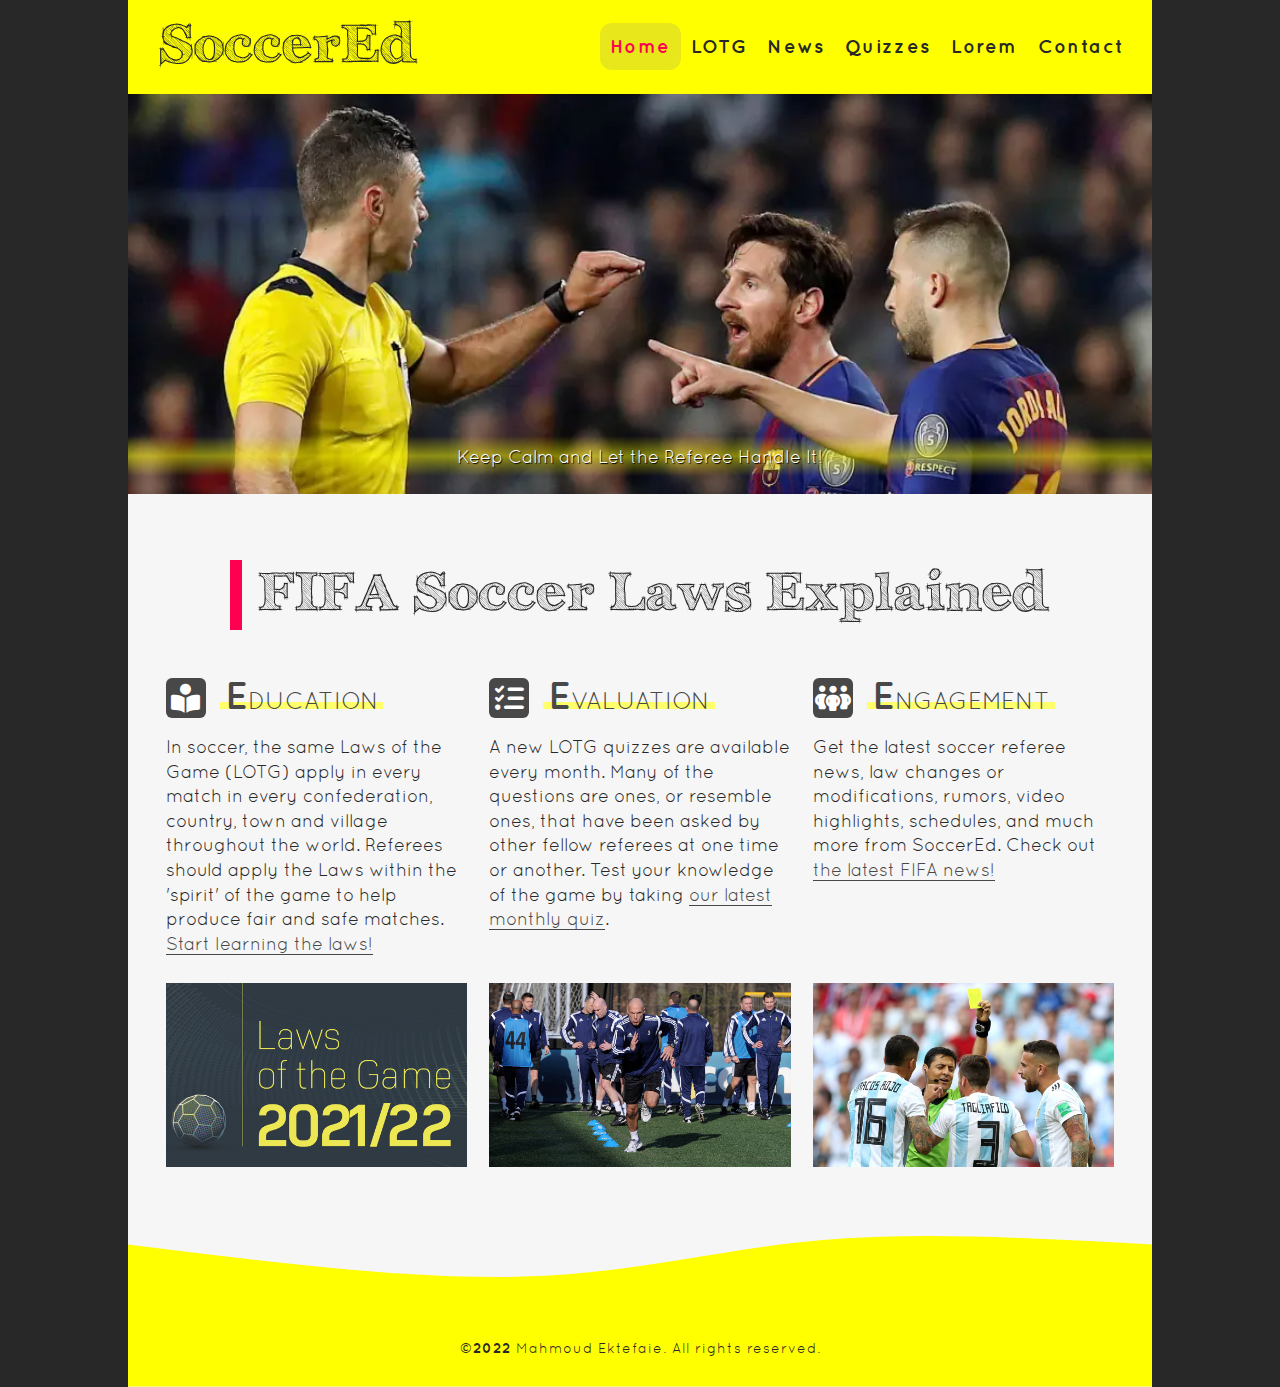
==== commit 2b4202b2: "complete news page and validate" ====
--- a/index.html
+++ b/index.html
@@ -7,16 +7,19 @@
 -->
 
 <head>
-    <meta charset="UTF-8" />
-    <meta http-equiv="X-UA-Compatible" content="IE=edge" />
-    <meta name="viewport" content="width=device-width, initial-scale=1.0" />
+    <meta charset="UTF-8">
+    <meta http-equiv="X-UA-Compatible" content="IE=edge">
+    <meta name="viewport" content="width=device-width, initial-scale=1.0">
     <title>SoccerEd - Home of soccer education</title>
 
     <!-- Font Awesome @ 6.1.1 -->
-    <link rel="stylesheet" href="https://cdnjs.cloudflare.com/ajax/libs/font-awesome/6.1.1/css/all.min.css" />
+    <link rel="stylesheet" href="https://cdnjs.cloudflare.com/ajax/libs/font-awesome/6.1.1/css/all.min.css">
 
     <!-- External CSS -->
-    <link rel="stylesheet" href="./css/styles.css" />
+    <link rel="stylesheet" href="./css/styles.css">
+
+    <!-- External Scripts -->
+    <script defer src="./scripts/menu.js"></script>
 </head>
 
 <body>
@@ -45,7 +48,7 @@
         </header>
         <main>
             <div class="container">
-                <h1>Learn FIFA Soccer Laws</h1>
+                <h1>FIFA Soccer Laws Explained</h1>
                 <div class="main">
                     <article>
                         <div class="main--body">
@@ -63,7 +66,7 @@
                             </p>
                         </div>
                         <div class="main--img">
-                            <img src="images/laws/laws-of-the-game-2021-2022.jpg" alt="Laws of the game 2021-22" />
+                            <img src="images/laws/laws-of-the-game-2021-2022.jpg" alt="Laws of the game 2021-22">
                         </div>
                     </article>
                     <article>
@@ -81,7 +84,7 @@
                             </p>
                         </div>
                         <div class="main--img">
-                            <img src="./images/fifa-test.jpg" alt="FIFA fitness test" />
+                            <img src="./images/fifa-test.jpg" alt="FIFA fitness test">
                         </div>
                     </article>
                     <article>
@@ -98,7 +101,7 @@
                             </p>
                         </div>
                         <div class="main--img">
-                            <img src="./images/faghani_ref.jpg" alt="Alireza Faghani issuing a yellow card" />
+                            <img src="./images/faghani_ref.jpg" alt="Alireza Faghani issuing a yellow card">
                         </div>
                     </article>
                 </div>
@@ -110,7 +113,6 @@
             </div>
         </footer>
     </div>
-    <script src="./scripts/menu.js"></script>
 </body>
 
 </html>--- a/css/styles.css
+++ b/css/styles.css
@@ -1,4 +1,11 @@
 @charset "utf-8";
+
+/*
+* Prefixed by https://autoprefixer.github.io
+* PostCSS: v8.4.14,
+* Autoprefixer: v10.4.7
+* Browsers: last 4 version
+*/
 
 /* ================================================================== */
 /* 
@@ -19,6 +26,7 @@
 /* ======== General Styling ========== */
 /* =================================== */
 html {
+  -webkit-box-sizing: border-box;
   box-sizing: border-box;
   font-size: 16px;
   scroll-behavior: smooth;
@@ -27,6 +35,7 @@
 *,
 *:before,
 *:after {
+  -webkit-box-sizing: inherit;
   box-sizing: inherit;
   padding: 0;
   margin: 0;
@@ -86,7 +95,12 @@
 }
 
 #wrapper {
+  display: -webkit-box;
+  display: -ms-flexbox;
   display: flex;
+  -webkit-box-orient: vertical;
+  -webkit-box-direction: normal;
+  -ms-flex-direction: column;
   flex-direction: column;
   min-height: 100vh;
   background-color: var(--primary-color);
@@ -111,7 +125,9 @@
 
 /* to extend background outside the container */
 .full-width {
+  -webkit-box-shadow: 0 0 0 100vmax var(--secondary-color);
   box-shadow: 0 0 0 100vmax var(--secondary-color);
+  -webkit-clip-path: inset(0 -100vmax);
   clip-path: inset(0 -100vmax);
 }
 
@@ -123,8 +139,13 @@
 }
 
 header .container {
+  display: -webkit-box;
+  display: -ms-flexbox;
   display: flex;
+  -ms-flex-wrap: wrap;
   flex-wrap: wrap;
+  -webkit-box-align: center;
+  -ms-flex-align: center;
   align-items: center;
   background-color: var(--secondary-color);
 }
@@ -132,8 +153,14 @@
 #brand {
   width: 100%;
   max-height: 120px;
+  display: -webkit-box;
+  display: -ms-flexbox;
   display: flex;
+  -webkit-box-align: center;
+  -ms-flex-align: center;
   align-items: center;
+  -webkit-box-pack: justify;
+  -ms-flex-pack: justify;
   justify-content: space-between;
   padding: 0.5em 1em;
 }
@@ -176,6 +203,8 @@
   visibility: hidden;
   height: 0px;
   overflow: hidden;
+  -webkit-transition: all 0.3s ease-out;
+  -o-transition: all 0.3s ease-out;
   transition: all 0.3s ease-out;
   background-color: var(--primary-color);
 }
@@ -227,6 +256,15 @@
 
 .message {
   color: #fff;
+  background-image: -webkit-gradient(
+    linear,
+    left top,
+    left bottom,
+    from(transparent),
+    color-stop(#ffff007d),
+    to(transparent)
+  );
+  background-image: -o-linear-gradient(transparent, #ffff007d, transparent);
   background-image: linear-gradient(transparent, #ffff007d, transparent);
   text-shadow: 1px 1px 1px black;
   padding: 0.5em 0;
@@ -241,6 +279,14 @@
 
 .highlight {
   padding: 0 0.2em;
+  background-image: -o-linear-gradient(
+    transparent 0%,
+    transparent 54%,
+    var(--quarternary-color) 54%,
+    var(--quarternary-color) 82.625%,
+    transparent 82.625%,
+    transparent 100%
+  );
   background-image: -webkit-gradient(
     linear,
     left top,
@@ -252,14 +298,6 @@
     color-stop(82.625%, transparent),
     to(transparent)
   );
-  background-image: -o-linear-gradient(
-    transparent 0%,
-    transparent 54%,
-    var(--quarternary-color) 54%,
-    var(--quarternary-color) 82.625%,
-    transparent 82.625%,
-    transparent 100%
-  );
   background-image: linear-gradient(
     transparent 0%,
     transparent 54%,
@@ -279,7 +317,11 @@
 /* ============== MAIN =============== */
 /* =================================== */
 main {
+  -webkit-box-flex: 1;
+  -ms-flex: 1;
   flex: 1;
+  display: -webkit-box;
+  display: -ms-flexbox;
   display: flex;
 }
 
@@ -287,6 +329,8 @@
   width: 100%;
   background-color: #f6f6f6;
   padding: 1.1em;
+  -webkit-box-flex: 1;
+  -ms-flex: 1;
   flex: 1;
 }
 
@@ -304,7 +348,12 @@
 
 /* ----- index.html ----- */
 div.main article {
+  display: -webkit-box;
+  display: -ms-flexbox;
   display: flex;
+  -webkit-box-orient: vertical;
+  -webkit-box-direction: normal;
+  -ms-flex-direction: column;
   flex-direction: column;
   margin-bottom: 1.5em;
 }
@@ -354,61 +403,100 @@
 }
 
 #law-1 {
+  -ms-grid-row: 1;
+  -ms-grid-column: 1;
   grid-area: law1;
 }
 #law-2 {
+  -ms-grid-row: 3;
+  -ms-grid-column: 1;
   grid-area: law2;
 }
 #law-3 {
+  -ms-grid-row: 5;
+  -ms-grid-column: 1;
   grid-area: law3;
 }
 #law-4 {
+  -ms-grid-row: 7;
+  -ms-grid-column: 1;
   grid-area: law4;
 }
 #law-5 {
+  -ms-grid-row: 9;
+  -ms-grid-column: 1;
   grid-area: law5;
 }
 #law-6 {
+  -ms-grid-row: 11;
+  -ms-grid-column: 1;
   grid-area: law6;
 }
 #law-7 {
+  -ms-grid-row: 13;
+  -ms-grid-column: 1;
   grid-area: law7;
 }
 #law-8 {
+  -ms-grid-row: 15;
+  -ms-grid-column: 1;
   grid-area: law8;
 }
 #law-9 {
+  -ms-grid-row: 17;
+  -ms-grid-column: 1;
   grid-area: law9;
 }
 #law-10 {
+  -ms-grid-row: 19;
+  -ms-grid-column: 1;
   grid-area: law10;
 }
 #law-11 {
+  -ms-grid-row: 21;
+  -ms-grid-column: 1;
   grid-area: law11;
 }
 #law-12 {
+  -ms-grid-row: 23;
+  -ms-grid-column: 1;
   grid-area: law12;
 }
 #law-13 {
+  -ms-grid-row: 25;
+  -ms-grid-column: 1;
   grid-area: law13;
 }
 #law-14 {
+  -ms-grid-row: 27;
+  -ms-grid-column: 1;
   grid-area: law14;
 }
 #law-15 {
+  -ms-grid-row: 29;
+  -ms-grid-column: 1;
   grid-area: law15;
 }
 #law-16 {
+  -ms-grid-row: 31;
+  -ms-grid-column: 1;
   grid-area: law16;
 }
 #law-17 {
+  -ms-grid-row: 33;
+  -ms-grid-column: 1;
   grid-area: law17;
 }
 
 div.lotg-summary--grid {
+  display: -ms-grid;
   display: grid;
   grid-gap: 16px;
+  -ms-grid-columns: 1fr;
   grid-template-columns: 1fr;
+  -ms-grid-rows: auto 16px auto 16px auto 16px auto 16px auto 16px auto 16px
+    auto 16px auto 16px auto 16px auto 16px auto 16px auto 16px auto 16px auto
+    16px auto 16px auto 16px auto;
   grid-template-areas:
     'law1'
     'law2'
@@ -433,8 +521,14 @@
   background-color: #edeee0;
   padding: 0.5em;
   border-radius: 10px;
+  -webkit-box-shadow: 0 0 1px 0px rgb(163, 163, 163);
   box-shadow: 0 0 1px 0px rgb(163, 163, 163);
+  display: -webkit-box;
+  display: -ms-flexbox;
   display: flex;
+  -webkit-box-orient: vertical;
+  -webkit-box-direction: normal;
+  -ms-flex-direction: column;
   flex-direction: column;
 }
 
@@ -448,7 +542,12 @@
 }
 
 div.law-body {
+  display: -webkit-box;
+  display: -ms-flexbox;
   display: flex;
+  -webkit-box-orient: vertical;
+  -webkit-box-direction: normal;
+  -ms-flex-direction: column;
   flex-direction: column;
   padding: 1em;
 }
@@ -467,6 +566,7 @@
 }
 
 span.back-to-top {
+  -ms-flex-item-align: end;
   align-self: flex-end;
   margin-top: 1em;
 }
@@ -492,11 +592,12 @@
   font-weight: 400;
   letter-spacing: 1px;
   color: #fff;
-  text-shadow: 1px 1px 0 rgb(30, 30, 30);
+  text-shadow: 1px 1px 0 #1e1e1e;
   background-color: var(--tertiary-color);
   margin: auto;
   padding: 7px 25px;
   border-radius: 7px;
+  -webkit-box-shadow: 0 0 1px 0 #242424;
   box-shadow: 0 0 1px 0 #242424;
   text-align: center;
 }
@@ -505,6 +606,7 @@
   padding: 1em 1.5em;
   border-style: none;
   border-radius: 7px;
+  -webkit-box-shadow: 0px 0px 0px 1px #eaeaea;
   box-shadow: 0px 0px 0px 1px #eaeaea;
   background-color: #fdfee6b7;
 }
@@ -522,8 +624,15 @@
 }
 
 .quiz-submit-buttons {
+  display: -webkit-box;
+  display: -ms-flexbox;
   display: flex;
+  -webkit-box-orient: vertical;
+  -webkit-box-direction: normal;
+  -ms-flex-direction: column;
   flex-direction: column;
+  -webkit-box-align: center;
+  -ms-flex-align: center;
   align-items: center;
 }
 
@@ -538,6 +647,7 @@
   font-weight: 400;
   color: #fff;
   text-shadow: 0 0 1px #1e1e1e;
+  -webkit-box-shadow: 0 0 1px 0 rgb(27, 27, 27);
   box-shadow: 0 0 1px 0 rgb(27, 27, 27);
 }
 
@@ -548,7 +658,12 @@
 
 .archived-quizzes--flex,
 .archived-quiz {
+  display: -webkit-box;
+  display: -ms-flexbox;
   display: flex;
+  -webkit-box-orient: vertical;
+  -webkit-box-direction: normal;
+  -ms-flex-direction: column;
   flex-direction: column;
 }
 
@@ -558,6 +673,7 @@
 
 article.archived-quiz {
   margin: 0.5em 0;
+  -webkit-box-shadow: 0 0 2px 0 #777777;
   box-shadow: 0 0 2px 0 #777777;
 }
 
@@ -571,38 +687,202 @@
   border-bottom: none;
 }
 
+/* ----- news.html ----- */
+main.news-main .container {
+  padding: 1em 1.5em;
+}
+
+.news h2 {
+  margin-bottom: 1em;
+}
+
+.countdown--flex {
+  display: -webkit-box;
+  display: -ms-flexbox;
+  display: flex;
+  -ms-flex-wrap: wrap;
+  flex-wrap: wrap;
+  -ms-flex-pack: distribute;
+  justify-content: space-around;
+  -webkit-box-align: center;
+  -ms-flex-align: center;
+  align-items: center;
+}
+
+.countdown-clock {
+  width: 65%;
+  font-family: 'IBM Plex Mono', monospace;
+  background-color: #9b0f32;
+  color: #fff;
+  text-align: center;
+  padding: 1em 2em;
+  margin: 1em auto;
+  text-shadow: 0 0 3px #313131;
+  border-radius: 100vmax;
+}
+
+p#daysLeft {
+  font-weight: 700;
+  letter-spacing: 5px;
+  font-size: 1.6rem;
+}
+
+p#timeLeft {
+  font-weight: 400;
+}
+
+.countdown-image {
+  width: 80%;
+  margin: auto;
+}
+
+#news-1 {
+  -ms-grid-row: 1;
+  -ms-grid-column: 1;
+  grid-area: news1;
+}
+#news-2 {
+  -ms-grid-row: 3;
+  -ms-grid-column: 1;
+  grid-area: news2;
+}
+#news-3 {
+  -ms-grid-row: 5;
+  -ms-grid-column: 1;
+  grid-area: news3;
+}
+#news-4 {
+  -ms-grid-row: 7;
+  -ms-grid-column: 1;
+  grid-area: news4;
+}
+#news-5 {
+  -ms-grid-row: 9;
+  -ms-grid-column: 1;
+  grid-area: news5;
+}
+
+.news--grid {
+  display: -ms-grid;
+  display: grid;
+  grid-gap: 16px;
+  margin-bottom: 2em;
+  -ms-grid-columns: 1fr;
+  grid-template-columns: 1fr;
+  -ms-grid-rows: auto 16px auto 16px auto 16px auto 16px auto;
+  grid-template-areas:
+    'news1'
+    'news2'
+    'news3'
+    'news4'
+    'news5';
+}
+
+.news--grid article {
+  background-color: #f5f5d2;
+  -webkit-box-shadow: 0 0 3px 0 rgb(199, 199, 199);
+  box-shadow: 0 0 3px 0 rgb(199, 199, 199);
+  border-radius: 10px;
+  -webkit-transition: -webkit-box-shadow 0.3s ease-in-out;
+  transition: -webkit-box-shadow 0.3s ease-in-out;
+  -o-transition: box-shadow 0.3s ease-in-out;
+  transition: box-shadow 0.3s ease-in-out;
+  transition: box-shadow 0.3s ease-in-out, -webkit-box-shadow 0.3s ease-in-out;
+}
+
+.news--grid article:hover {
+  cursor: pointer;
+  -webkit-box-shadow: 0 0 1px 2px #9b0f32;
+  box-shadow: 0 0 1px 2px #9b0f32;
+}
+
+.news--grid article img {
+  border-top-right-radius: 10px;
+  border-top-left-radius: 10px;
+}
+
+.news--grid article h3 {
+  font-weight: 400;
+  font-size: 1.2rem;
+  padding: 1em;
+}
+
 /* ----- lorem.html ----- */
 div.lorem--2 {
-  /* background-color: crimson; */
+  -ms-grid-row: 1;
+  -ms-grid-column: 1;
   grid-area: lor2;
 }
 div.lorem--3a {
-  background-color: crimson;
+  -ms-grid-row: 3;
+  -ms-grid-column: 1;
   grid-area: lor3a;
 }
 div.lorem--3b {
-  /* background-color: darkgoldenrod; */
+  -ms-grid-row: 5;
+  -ms-grid-column: 1;
   grid-area: lor3b;
 }
 div.lorem--5 {
-  background-color: darkviolet;
+  -ms-grid-row: 7;
+  -ms-grid-column: 1;
   grid-area: lor5;
+  background-color: rgba(255, 255, 0, 0.6);
 }
 div.lorem--6 {
-  background-color: teal;
+  -ms-grid-row: 9;
+  -ms-grid-column: 1;
   grid-area: lor6;
+  background-color: rgba(255, 255, 0, 0.3);
 }
 
 div.lorem--grid {
+  display: -ms-grid;
   display: grid;
   grid-gap: 16px;
+  -ms-grid-columns: 1fr;
   grid-template-columns: 1fr;
+  -ms-grid-rows: auto 16px auto 16px auto 16px auto 16px auto;
   grid-template-areas:
     'lor2'
     'lor3a'
     'lor3b'
     'lor5'
     'lor6';
+}
+
+.lorem--2,
+.lorem--3a,
+.lorem--3b,
+.lorem--3b {
+  padding: 0.5em 1em;
+}
+
+.lorem--2 ul {
+  margin: 1em;
+  line-height: 1.6;
+}
+
+.lorem--2 ul li {
+  list-style: none;
+}
+
+.lorem--2 ul li:before {
+  content: '';
+  display: inline-block;
+  height: 15px;
+  width: 15px;
+  background-image: url('../images/football.png');
+  background-size: contain;
+  background-repeat: no-repeat;
+  margin: 0;
+  margin-right: 9px;
+}
+
+.lorem--2 .article-image {
+  display: block;
+  width: 70%;
+  margin: 1em auto;
 }
 
 blockquote {
@@ -617,6 +897,7 @@
   quotes: '\201C''\201D''\2018''\2019';
   font-weight: 400;
   background-color: #e6eff3;
+  -webkit-box-shadow: 0 0 2px 1px rgb(236, 236, 236);
   box-shadow: 0 0 2px 1px rgb(236, 236, 236);
 }
 
@@ -633,23 +914,42 @@
   font-weight: 100;
 }
 
-/* 
 pre {
-  width: 35%;
+  width: 100%;
   padding: 0.5em;
-  margin: 0.5em 0;
+  margin: 1.5em auto 2.5em;
   overflow: auto;
   overflow-y: hidden;
-  font-size: 0.9rem;
-  line-height: 20px;
-  background: #464646;
+  font-size: 0.8rem;
+  line-height: 25px;
+  background: #022c42;
+  color: #fff;
   border-radius: 7px;
+  -webkit-box-shadow: 0 1px 2px 0px rgb(208, 208, 208);
   box-shadow: 0 1px 2px 0px rgb(208, 208, 208);
 }
 
 pre code {
-  color: rgb(241, 242, 233);
-} */
+  color: #f8ffc5;
+}
+
+.lorem--3a h3,
+.lorem--3b h3 {
+  color: #022c42;
+  margin-bottom: 0.75em;
+  font-size: 1.4rem;
+}
+
+.lorem--3a ol {
+  margin: 1em 2.5em;
+  list-style-type: lower-alpha;
+  line-height: 1.6;
+}
+
+.lorem--3b h4 {
+  font-size: 1.2rem;
+  margin: 1em 0;
+}
 
 table {
   width: 90%;
@@ -657,6 +957,7 @@
   font-size: 1rem;
   background-color: #034264;
   border-radius: 15px;
+  -webkit-box-shadow: 0 0 2px 0px #a7a7a7;
   box-shadow: 0 0 2px 0px #a7a7a7;
 }
 
@@ -665,11 +966,33 @@
   padding: 0.5em;
 }
 
+.lorem--5,
+.lorem--6 {
+  padding: 0.5em 2em;
+}
+
+.lorem--5 h5 {
+  font-size: 1.1rem;
+}
+
+.lorem--6 h6 {
+  font-size: 1rem;
+}
+
 /* contact.html */
 .get-in-touch--flex {
+  display: -webkit-box;
+  display: -ms-flexbox;
   display: flex;
+  -webkit-box-orient: vertical;
+  -webkit-box-direction: normal;
+  -ms-flex-direction: column;
   flex-direction: column;
+  -webkit-box-pack: center;
+  -ms-flex-pack: center;
   justify-content: center;
+  -webkit-box-align: center;
+  -ms-flex-align: center;
   align-items: center;
 }
 
@@ -699,6 +1022,7 @@
 form#contact-us {
   padding: 2em;
   background-color: #fdfde9;
+  -webkit-box-shadow: 0px 0px 0px 1px #dbdbdb;
   box-shadow: 0px 0px 0px 1px #dbdbdb;
   border-radius: 20px;
   margin: 1em auto 0;
@@ -708,7 +1032,10 @@
 .input-label-group,
 .input-label-terms {
   margin-bottom: 0.75em;
+  display: -webkit-box;
+  display: -ms-flexbox;
   display: flex;
+  -ms-flex-wrap: wrap;
   flex-wrap: wrap;
 }
 
@@ -724,6 +1051,7 @@
   border-radius: 4px;
   border-width: 0;
   padding: 0.5em;
+  -webkit-box-shadow: inset 0 0 2px #022c42;
   box-shadow: inset 0 0 2px #022c42;
   font-size: 0.9rem;
   color: var(--primary-color);
@@ -735,8 +1063,15 @@
 }
 
 .contact-us-submit-buttons {
+  display: -webkit-box;
+  display: -ms-flexbox;
   display: flex;
+  -webkit-box-orient: vertical;
+  -webkit-box-direction: normal;
+  -ms-flex-direction: column;
   flex-direction: column;
+  -webkit-box-align: center;
+  -ms-flex-align: center;
   align-items: center;
   margin-top: 2em;
 }
@@ -751,6 +1086,7 @@
   font-weight: 600;
   color: #fff;
   text-shadow: 0 0 1px #1e1e1e;
+  -webkit-box-shadow: 0 1px 1px 0 rgb(27, 27, 27);
   box-shadow: 0 1px 1px 0 rgb(27, 27, 27);
 }
 
@@ -776,9 +1112,18 @@
   background-repeat: no-repeat;
   background-size: cover;
   background-color: #f6f6f6;
+  display: -webkit-box;
+  display: -ms-flexbox;
   display: flex;
+  -webkit-box-orient: vertical;
+  -webkit-box-direction: normal;
+  -ms-flex-direction: column;
   flex-direction: column;
+  -webkit-box-pack: center;
+  -ms-flex-pack: center;
   justify-content: center;
+  -webkit-box-align: center;
+  -ms-flex-align: center;
   align-items: center;
   position: relative;
 }
@@ -807,19 +1152,23 @@
     display: none;
   }
 
+  td:nth-of-type(1):before,
+  td:nth-of-type(2):before,
+  td:nth-of-type(3):before {
+    font-weight: bold;
+    font-size: 1rem;
+  }
+
   td:nth-of-type(1):before {
     content: 'Header 1: ';
-    font-weight: bold;
   }
 
   td:nth-of-type(2):before {
     content: 'Header 2: ';
-    font-weight: bold;
   }
 
   td:nth-of-type(3):before {
     content: 'Header 3: ';
-    font-weight: bold;
   }
 
   td:nth-child(2) {
@@ -830,6 +1179,7 @@
   th {
     border: solid 1px var(--quinary-color);
     border-bottom: 0;
+    text-align: center;
   }
 
   td:last-child {
@@ -864,8 +1214,14 @@
   }
 
   nav#navbar ul {
+    display: -webkit-box;
+    display: -ms-flexbox;
     display: flex;
+    -webkit-box-pack: center;
+    -ms-flex-pack: center;
     justify-content: center;
+    -webkit-box-align: center;
+    -ms-flex-align: center;
     align-items: center;
   }
 
@@ -882,7 +1238,12 @@
 
   /* ----- index.html ----- */
   div.main article {
+    -webkit-box-orient: horizontal;
+    -webkit-box-direction: normal;
+    -ms-flex-direction: row;
     flex-direction: row;
+    -webkit-box-align: center;
+    -ms-flex-align: center;
     align-items: center;
   }
 
@@ -910,7 +1271,10 @@
   }
 
   div.lotg-summary--grid {
+    -ms-grid-columns: 1fr 16px 1fr;
     grid-template-columns: 1fr 1fr;
+    -ms-grid-rows: auto 16px auto 16px auto 16px auto 16px auto 16px auto 16px
+      auto 16px auto 16px auto;
     grid-template-areas:
       'law1 law2'
       'law3 law4'
@@ -924,8 +1288,13 @@
   }
 
   .lotg-intro--flex {
+    display: -webkit-box;
+    display: -ms-flexbox;
     display: flex;
+    -webkit-box-align: center;
+    -ms-flex-align: center;
     align-items: center;
+    -ms-flex-pack: distribute;
     justify-content: space-around;
   }
 
@@ -944,10 +1313,14 @@
   }
 
   div.lotg-summary--grid article div.law-body {
+    -webkit-box-flex: 1;
+    -ms-flex: 1;
     flex: 1;
   }
 
   div.lotg-summary--grid article div.law-body ul {
+    -webkit-box-flex: 1;
+    -ms-flex: 1;
     flex: 1;
   }
 
@@ -965,7 +1338,12 @@
   }
 
   .quiz-submit-buttons {
+    -webkit-box-orient: horizontal;
+    -webkit-box-direction: normal;
+    -ms-flex-direction: row;
     flex-direction: row;
+    -webkit-box-pack: center;
+    -ms-flex-pack: center;
     justify-content: center;
   }
 
@@ -976,13 +1354,56 @@
   }
 
   .archived-quizzes--flex {
+    -webkit-box-orient: horizontal;
+    -webkit-box-direction: normal;
+    -ms-flex-direction: row;
     flex-direction: row;
+    -ms-flex-wrap: wrap;
     flex-wrap: wrap;
+    -webkit-box-pack: justify;
+    -ms-flex-pack: justify;
     justify-content: space-between;
   }
 
   article.archived-quiz {
     width: 49%;
+  }
+
+  /* ----- news.html ----- */
+  .countdown--flex {
+    -webkit-box-orient: horizontal;
+    -webkit-box-direction: normal;
+    -ms-flex-direction: row;
+    flex-direction: row;
+    -webkit-box-pack: center;
+    -ms-flex-pack: center;
+    justify-content: center;
+  }
+
+  .countdown-image {
+    width: 40%;
+  }
+
+  .countdown-clock {
+    width: 40%;
+    /* margin-left: 3em; */
+  }
+
+  p#timeLeft {
+    font-size: 1.2rem;
+  }
+
+  .news--grid {
+    -ms-grid-columns: 1fr 16px 1fr 16px 1fr 16px 1fr;
+    grid-template-columns: 1fr 1fr 1fr 1fr;
+    -ms-grid-rows: auto 16px auto 16px auto 16px auto 16px auto 16px auto;
+    grid-template-areas:
+      'news1 news1 news1 news1'
+      'news1 news1 news1 news1'
+      'news2 news2 news3 news3'
+      'news2 news2 news3 news3'
+      'news4 news4 news5 news5'
+      'news4 news4 news5 news5';
   }
 
   /* ----- lorem.html ----- */
@@ -991,11 +1412,18 @@
   }
 
   div.lorem--grid {
+    -ms-grid-columns: 1fr 16px 1fr 16px 1fr;
     grid-template-columns: repeat(3, 1fr);
+    -ms-grid-rows: auto 16px auto 16px auto;
     grid-template-areas:
       'lor2 lor2 lor2'
       'lor5 lor3a lor3a'
       'lor3b lor3b lor6';
+  }
+
+  .lorem--2 .article-image {
+    max-width: 60%;
+    margin: 1.5em auto;
   }
 
   blockquote {
@@ -1065,8 +1493,14 @@
   }
 
   .contact-us-submit-buttons {
+    -webkit-box-orient: horizontal;
+    -webkit-box-direction: normal;
+    -ms-flex-direction: row;
     flex-direction: row;
+    -webkit-box-align: center;
+    -ms-flex-align: center;
     align-items: center;
+    -ms-flex-pack: distribute;
     justify-content: space-around;
   }
 
@@ -1077,6 +1511,154 @@
 
   .contact-us-submit-buttons input[type='submit'] {
     margin-bottom: 0;
+  }
+
+  #law-1 {
+    -ms-grid-row: 1;
+    -ms-grid-column: 1;
+  }
+
+  #law-2 {
+    -ms-grid-row: 1;
+    -ms-grid-column: 3;
+  }
+
+  #law-3 {
+    -ms-grid-row: 3;
+    -ms-grid-column: 1;
+  }
+
+  #law-4 {
+    -ms-grid-row: 3;
+    -ms-grid-column: 3;
+  }
+
+  #law-5 {
+    -ms-grid-row: 5;
+    -ms-grid-column: 1;
+  }
+
+  #law-6 {
+    -ms-grid-row: 5;
+    -ms-grid-column: 3;
+  }
+
+  #law-7 {
+    -ms-grid-row: 7;
+    -ms-grid-column: 1;
+  }
+
+  #law-8 {
+    -ms-grid-row: 7;
+    -ms-grid-column: 3;
+  }
+
+  #law-9 {
+    -ms-grid-row: 9;
+    -ms-grid-column: 1;
+  }
+
+  #law-10 {
+    -ms-grid-row: 9;
+    -ms-grid-column: 3;
+  }
+
+  #law-11 {
+    -ms-grid-row: 11;
+    -ms-grid-column: 1;
+  }
+
+  #law-12 {
+    -ms-grid-row: 11;
+    -ms-grid-column: 3;
+  }
+
+  #law-13 {
+    -ms-grid-row: 13;
+    -ms-grid-column: 1;
+  }
+
+  #law-14 {
+    -ms-grid-row: 13;
+    -ms-grid-column: 3;
+  }
+
+  #law-15 {
+    -ms-grid-row: 15;
+    -ms-grid-column: 1;
+  }
+
+  #law-16 {
+    -ms-grid-row: 15;
+    -ms-grid-column: 3;
+  }
+
+  #law-17 {
+    -ms-grid-row: 17;
+    -ms-grid-column: 1;
+  }
+
+  #news-1 {
+    -ms-grid-row: 1;
+    -ms-grid-row-span: 3;
+    -ms-grid-column: 1;
+    -ms-grid-column-span: 7;
+  }
+
+  #news-2 {
+    -ms-grid-row: 5;
+    -ms-grid-row-span: 3;
+    -ms-grid-column: 1;
+    -ms-grid-column-span: 3;
+  }
+
+  #news-3 {
+    -ms-grid-row: 5;
+    -ms-grid-row-span: 3;
+    -ms-grid-column: 5;
+    -ms-grid-column-span: 3;
+  }
+
+  #news-4 {
+    -ms-grid-row: 9;
+    -ms-grid-row-span: 3;
+    -ms-grid-column: 1;
+    -ms-grid-column-span: 3;
+  }
+
+  #news-5 {
+    -ms-grid-row: 9;
+    -ms-grid-row-span: 3;
+    -ms-grid-column: 5;
+    -ms-grid-column-span: 3;
+  }
+
+  div.lorem--2 {
+    -ms-grid-row: 1;
+    -ms-grid-column: 1;
+    -ms-grid-column-span: 5;
+  }
+
+  div.lorem--3a {
+    -ms-grid-row: 3;
+    -ms-grid-column: 3;
+    -ms-grid-column-span: 3;
+  }
+
+  div.lorem--3b {
+    -ms-grid-row: 5;
+    -ms-grid-column: 1;
+    -ms-grid-column-span: 3;
+  }
+
+  div.lorem--5 {
+    -ms-grid-row: 3;
+    -ms-grid-column: 1;
+  }
+
+  div.lorem--6 {
+    -ms-grid-row: 5;
+    -ms-grid-column: 5;
   }
 }
 
@@ -1100,11 +1682,15 @@
     width: 60%;
     height: 60px;
     background-color: var(--secondary-color);
+    display: -webkit-box;
+    display: -ms-flexbox;
     display: flex;
     border-bottom: 0;
   }
 
   header nav#navbar ul {
+    -webkit-box-pack: center;
+    -ms-flex-pack: center;
     justify-content: center;
     margin-left: auto;
     margin-right: 1em;
@@ -1129,7 +1715,7 @@
 
   header nav#navbar ul li a.active {
     color: var(--tertiary-color);
-    background-color: #44444433;
+    background-color: #88888833;
     border-radius: 12px;
   }
 
@@ -1139,23 +1725,33 @@
   }
 
   div.main {
+    display: -webkit-box;
+    display: -ms-flexbox;
     display: flex;
+    -ms-flex-pack: distribute;
     justify-content: space-around;
   }
 
   div.main article {
+    -webkit-box-orient: vertical;
+    -webkit-box-direction: normal;
+    -ms-flex-direction: column;
     flex-direction: column;
     width: 31%;
     margin: 0;
   }
 
   div.main article p {
+    -webkit-box-ordinal-group: 2;
+    -ms-flex-order: 1;
     order: 1;
   }
 
   .main--body {
     width: 100%;
     padding: 0;
+    -webkit-box-flex: 1;
+    -ms-flex: 1;
     flex: 1;
   }
 
@@ -1174,10 +1770,14 @@
 
   figure.lotg-21-22 img {
     border-radius: 5px;
+    -webkit-box-shadow: 0 0 0 2px white, 0 0 0 4px var(--quinary-color);
     box-shadow: 0 0 0 2px white, 0 0 0 4px var(--quinary-color);
   }
 
   div.lotg-summary--grid article {
+    -webkit-box-orient: horizontal;
+    -webkit-box-direction: normal;
+    -ms-flex-direction: row;
     flex-direction: row;
   }
 
@@ -1189,16 +1789,25 @@
     width: 80%;
     border-radius: 7px;
     margin-left: 1em;
+    -webkit-box-shadow: 0 0 0 2px white, 0 0 0 4px var(--quinary-color);
     box-shadow: 0 0 0 2px white, 0 0 0 4px var(--quinary-color);
   }
 
   span.back-to-top {
+    -ms-flex-item-align: center;
+    -ms-grid-row-align: center;
     align-self: center;
+    -webkit-transform: translateX(-120px);
+    -ms-transform: translateX(-120px);
     transform: translateX(-120px);
   }
 
   div.lotg-summary--grid {
+    -ms-grid-columns: 1fr 16px 1fr 16px 1fr;
     grid-template-columns: 1fr 1fr 1fr;
+    -ms-grid-rows: auto 16px auto 16px auto 16px auto 16px auto 16px auto 16px
+      auto 16px auto 16px auto 16px auto 16px auto 16px auto 16px auto 16px auto
+      16px auto 16px auto 16px auto;
     grid-template-areas:
       'law1 law1 law1'
       'law2 law2 law2'
@@ -1233,6 +1842,8 @@
   }
 
   .quiz-submit-buttons {
+    -webkit-box-pack: start;
+    -ms-flex-pack: start;
     justify-content: flex-start;
   }
 
@@ -1246,11 +1857,32 @@
   }
 
   .archived-quizzes--flex {
+    -ms-flex-pack: distribute;
     justify-content: space-around;
   }
 
   article.archived-quiz {
     width: 31%;
+  }
+
+  /* ----- news.html ----- */
+  .countdown-image {
+    width: 40%;
+  }
+
+  .countdown-clock {
+    width: 40%;
+  }
+
+  .news--grid {
+    -ms-grid-columns: 1fr 16px 1fr 16px 1fr 16px 1fr;
+    grid-template-columns: 1fr 1fr 1fr 1fr;
+    -ms-grid-rows: auto 16px auto 16px auto 16px auto;
+    grid-template-areas:
+      'news1 news1 news1 .'
+      'news1 news1 news1 .'
+      'news2 news3 news4 news5'
+      'news2 news3 news4 news5';
   }
 
   /* ----- lorem.html ----- */
@@ -1259,7 +1891,9 @@
   }
 
   div.lorem--grid {
+    -ms-grid-columns: 1fr 16px 1fr 16px 1fr 16px 1fr 16px 1fr 16px 1fr;
     grid-template-columns: repeat(6, 1fr);
+    -ms-grid-rows: auto 16px auto 16px auto;
     grid-template-areas:
       'lor2 lor2 lor2 lor2 lor5 lor5'
       'lor2 lor2 lor2 lor2 lor6 lor6'
@@ -1272,8 +1906,15 @@
   }
 
   .get-in-touch--flex {
+    -webkit-box-orient: horizontal;
+    -webkit-box-direction: normal;
+    -ms-flex-direction: row;
     flex-direction: row;
+    -webkit-box-pack: justify;
+    -ms-flex-pack: justify;
     justify-content: space-between;
+    -webkit-box-align: start;
+    -ms-flex-align: start;
     align-items: flex-start;
   }
 
@@ -1298,4 +1939,172 @@
   footer p {
     bottom: 2em;
   }
-}
+
+  #law-1 {
+    -ms-grid-row: 1;
+    -ms-grid-column: 1;
+    -ms-grid-column-span: 5;
+  }
+
+  #law-2 {
+    -ms-grid-row: 3;
+    -ms-grid-column: 1;
+    -ms-grid-column-span: 5;
+  }
+
+  #law-3 {
+    -ms-grid-row: 5;
+    -ms-grid-column: 1;
+    -ms-grid-column-span: 5;
+  }
+
+  #law-4 {
+    -ms-grid-row: 7;
+    -ms-grid-column: 1;
+    -ms-grid-column-span: 5;
+  }
+
+  #law-5 {
+    -ms-grid-row: 9;
+    -ms-grid-column: 1;
+    -ms-grid-column-span: 5;
+  }
+
+  #law-6 {
+    -ms-grid-row: 11;
+    -ms-grid-column: 1;
+    -ms-grid-column-span: 5;
+  }
+
+  #law-7 {
+    -ms-grid-row: 13;
+    -ms-grid-column: 1;
+    -ms-grid-column-span: 5;
+  }
+
+  #law-8 {
+    -ms-grid-row: 15;
+    -ms-grid-column: 1;
+    -ms-grid-column-span: 5;
+  }
+
+  #law-9 {
+    -ms-grid-row: 17;
+    -ms-grid-column: 1;
+    -ms-grid-column-span: 5;
+  }
+
+  #law-10 {
+    -ms-grid-row: 19;
+    -ms-grid-column: 1;
+    -ms-grid-column-span: 5;
+  }
+
+  #law-11 {
+    -ms-grid-row: 21;
+    -ms-grid-column: 1;
+    -ms-grid-column-span: 5;
+  }
+
+  #law-12 {
+    -ms-grid-row: 23;
+    -ms-grid-column: 1;
+    -ms-grid-column-span: 5;
+  }
+
+  #law-13 {
+    -ms-grid-row: 25;
+    -ms-grid-column: 1;
+    -ms-grid-column-span: 5;
+  }
+
+  #law-14 {
+    -ms-grid-row: 27;
+    -ms-grid-column: 1;
+    -ms-grid-column-span: 5;
+  }
+
+  #law-15 {
+    -ms-grid-row: 29;
+    -ms-grid-column: 1;
+    -ms-grid-column-span: 5;
+  }
+
+  #law-16 {
+    -ms-grid-row: 31;
+    -ms-grid-column: 1;
+    -ms-grid-column-span: 5;
+  }
+
+  #law-17 {
+    -ms-grid-row: 33;
+    -ms-grid-column: 1;
+    -ms-grid-column-span: 5;
+  }
+
+  #news-1 {
+    -ms-grid-row: 1;
+    -ms-grid-row-span: 3;
+    -ms-grid-column: 1;
+    -ms-grid-column-span: 5;
+  }
+
+  #news-2 {
+    -ms-grid-row: 5;
+    -ms-grid-row-span: 3;
+    -ms-grid-column: 1;
+    -ms-grid-column-span: 1;
+  }
+
+  #news-3 {
+    -ms-grid-row: 5;
+    -ms-grid-row-span: 3;
+    -ms-grid-column: 3;
+    -ms-grid-column-span: 1;
+  }
+
+  #news-4 {
+    -ms-grid-row: 5;
+    -ms-grid-row-span: 3;
+    -ms-grid-column: 5;
+    -ms-grid-column-span: 1;
+  }
+
+  #news-5 {
+    -ms-grid-row: 5;
+    -ms-grid-row-span: 3;
+    -ms-grid-column: 7;
+    -ms-grid-column-span: 1;
+  }
+
+  div.lorem--2 {
+    -ms-grid-row: 1;
+    -ms-grid-row-span: 3;
+    -ms-grid-column: 1;
+    -ms-grid-column-span: 7;
+  }
+
+  div.lorem--3a {
+    -ms-grid-row: 5;
+    -ms-grid-column: 1;
+    -ms-grid-column-span: 5;
+  }
+
+  div.lorem--3b {
+    -ms-grid-row: 5;
+    -ms-grid-column: 7;
+    -ms-grid-column-span: 5;
+  }
+
+  div.lorem--5 {
+    -ms-grid-row: 1;
+    -ms-grid-column: 9;
+    -ms-grid-column-span: 3;
+  }
+
+  div.lorem--6 {
+    -ms-grid-row: 3;
+    -ms-grid-column: 9;
+    -ms-grid-column-span: 3;
+  }
+}
